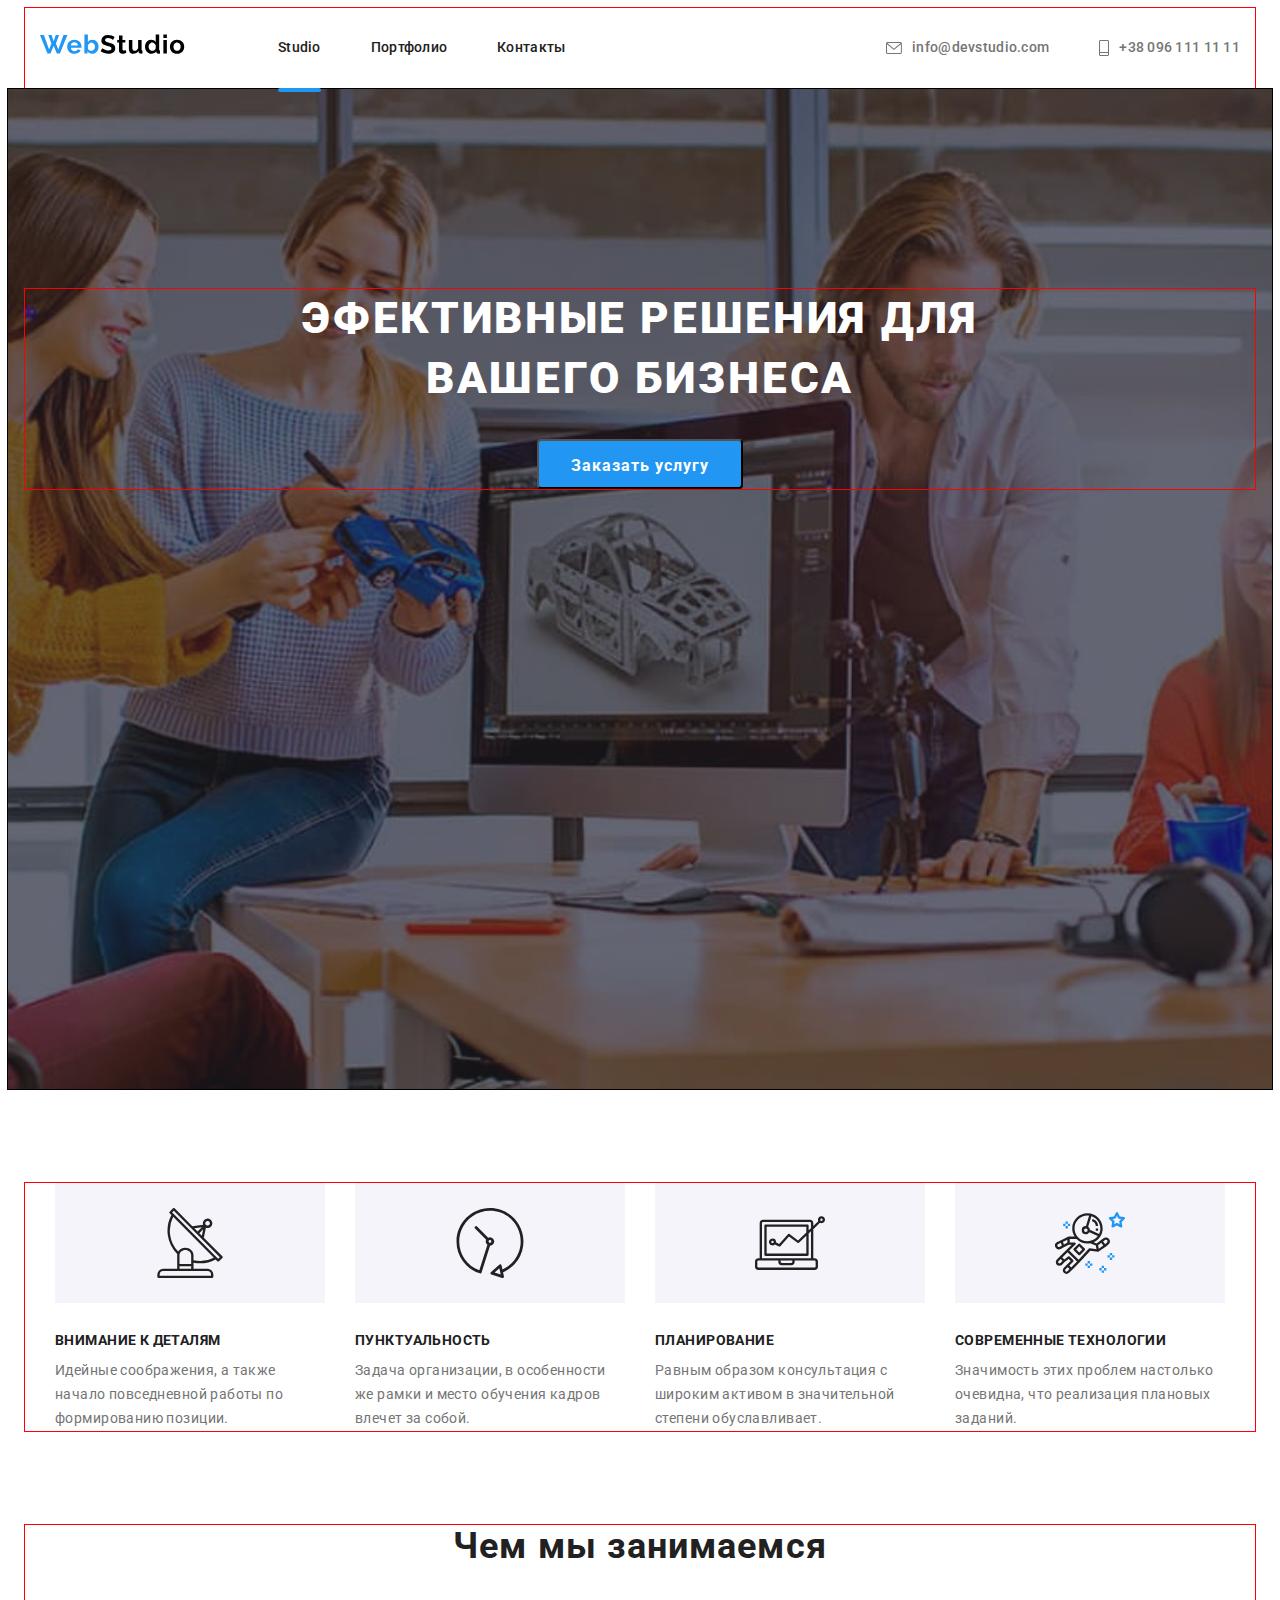
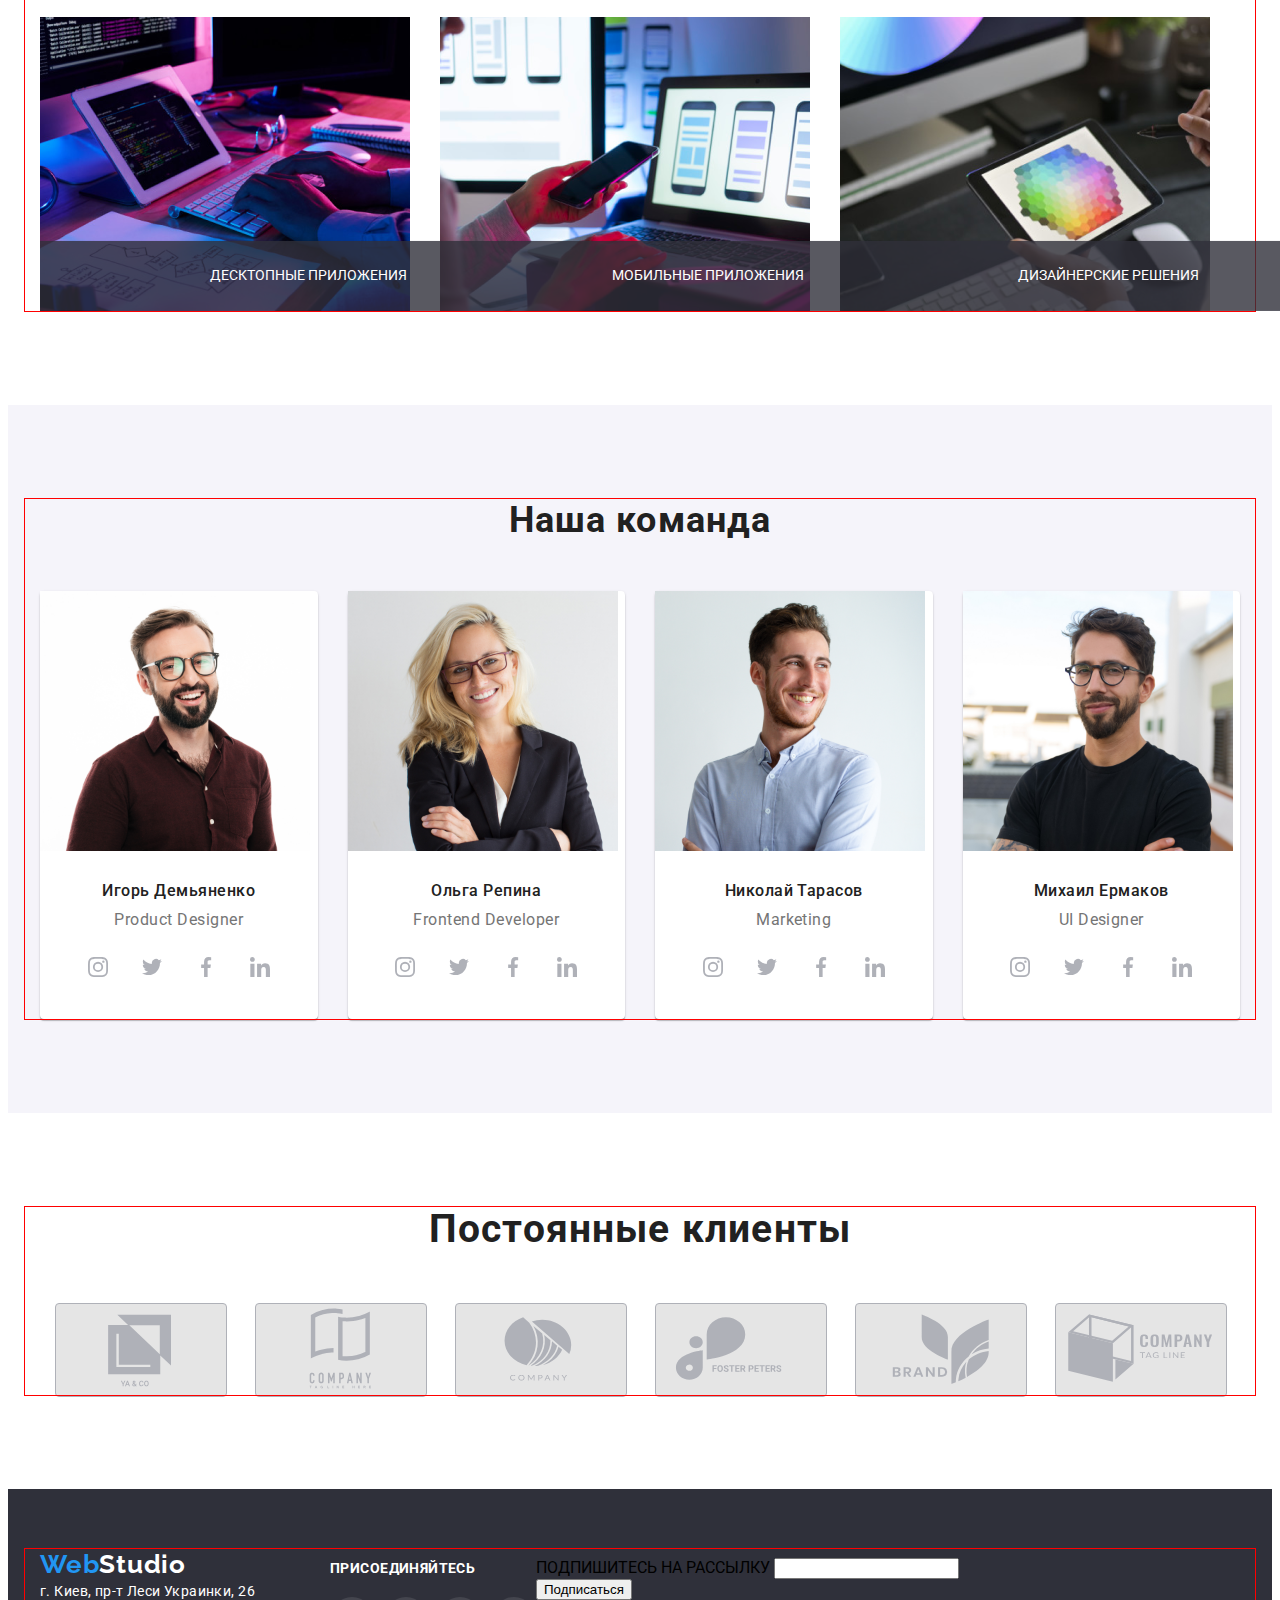
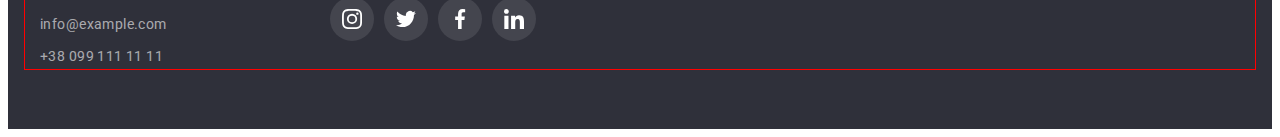
==== index.html @ 8a686abf "HW-06" ====
<!DOCTYPE html>
<html lang="ru">
<head>
    <meta charset="UTF-8">
    <meta http-equiv="X-UA-Compatible" content="IE=edge">
    <meta name="viewport" content="width=device-width, initial-scale=1.0">
    <link rel="preconnect" href="https://fonts.googleapis.com">
    <link rel="preconnect" href="https://fonts.gstatic.com" />
    <link href="https://fonts.googleapis.com/css2?family=Raleway:wght@700&family=Roboto:wght@400;500;700;900&display=swap"
          rel="stylesheet"/>
    <title>WebStudio</title>
    <link rel="stylesheet" href="https://cdnjs.cloudflare.com/ajax/libs/modern-normalize/1.1.0/modern-normalize.min.css"
        integrity="sha512-wpPYUAdjBVSE4KJnH1VR1HeZfpl1ub8YT/NKx4PuQ5NmX2tKuGu6U/JRp5y+Y8XG2tV+wKQpNHVUX03MfMFn9Q=="
        crossorigin="anonymous" referrerpolicy="no-referrer" />
    <link rel="stylesheet" href="./css/styles.css"/>
</head>
<body>
    <!--Шапка сайта-->
    <header class="header">
        <div class="container">
            <a class="header-logo link" href="/">
                <svg class="logo-icon" width="145" height="31">
                    <use href="./images/symbol-defs.svg#icon-WebStudio">
                    </use>
                </svg>
            </a>
            <nav class="header-nav">
                <ul class="header-list list">
                    <li class="header-item"><a class="header-link current link " href="index.html"  target="_blank">Studio</a></li>
                    <li class="header-item"><a class="header-link link" href="portfolio.html"  target="_blank">Портфолио</a></li>
                    <li class="header-item"><a class="header-link link" href="/" target="_blank">Контакты</a></li>
                </ul>
            </nav>
            <ul class="header-list list link">
                <li class="header-item"><a class="header-mail link" href="mailto:info@devstudio.com">
                    <svg class="header-icon-mail" width="16" height="12">
                        <use href="./images/symbol-defs.svg#icon-envelope">
                        </use>
                    </svg>
                    info@devstudio.com
                    </a>
                </li>
                <li class="header-item"><a class="header-tel link" href="tel:+380961111111">
                    <svg class="header-icon-tel" width="10" height="16">
                        <use href="./images/symbol-defs.svg#icon-Vector">
                        </use>
                    </svg>
                    +38 096 111 11 11
                    </a>
                </li>
            </ul>
        </div>
    </header>
    <!--Main-->
    <main>
    <!--Герой-->
    <!--Фон на блок Герой-->
    <section class="hero">
        <div class="container">
            <h1 class="hero-title">ЭФЕКТИВНЫЕ РЕШЕНИЯ ДЛЯ ВАШЕГО БИЗНЕСА</h1>
            <button type="button" class="hero-btn" onclick="onClick()" data-modal-open>Заказать услугу</button>
        </div>
    </section>
    <!--Кто мы и что предлагаем-->
    <section class="about">
        <div class="container">
            <h2 class="visually-hidden">О нас</h2>
            <ul class="about-list-benefits list">
                <li class="about-item-benefits icon-positions">
                    <h3 class="about-title-benefits">Внимание к деталям</h3>
                    <p class="about-text-benefits">Идейные соображения, а также начало повседневной работы по формированию позиции.</p>
                </li>
                <li class="about-item-benefits icon-time">
                    <h3 class="about-title-benefits">Пунктуальность</h3>
                    <p class="about-text-benefits">Задача организации, в особенности же рамки и место обучения кадров влечет за собой.</p>
                </li>
                <li class="about-item-benefits icon-planning">
                    <h3 class="about-title-benefits">Планирование</h3>
                    <p class="about-text-benefits">Равным образом консультация с широким активом в значительной степени обуславливает.</p>            
                </li>
                <li class="about-item-benefits icon-tehnology">
                    <h3 class="about-title-benefits">Современные технологии</h3>
                    <p class="about-text-benefits">Значимость этих проблем настолько очевидна, что реализация плановых заданий.</p>
                </li>
            </ul>
        </div>
        </section>
        <!--Наши услуги-->
        <section class="services">
            <div class="container">
                <h4 class="about-title-services">Чем мы занимаемся</h4>
            <ul class="about-list-services list">
                <li class="about-item">
                    <div class="about-item-wrap">
                    <img src="./images/img1.png" alt="Создаем сайт" width="370" height="294"/>
                    <p class="about-item-text">ДЕСКТОПНЫЕ ПРИЛОЖЕНИЯ</p>
                    </div>
                </li>
                <li class="about-item">
                    <div class="about-item-wrap">
                    <img src="./images/img2.png" alt="Разрабатываем мобильное приложение" width="370" height="294"/>
                    <p class="about-item-text">МОБИЛЬНЫЕ ПРИЛОЖЕНИЯ</p>
                </div>
                </li>
                <li class="about-item">
                    <div class="about-item-wrap">
                    <img src="./images/img3.png" alt="Web-дизайн" width="370" height="294"/>
                    <p class="about-item-text">ДИЗАЙНЕРСКИЕ РЕШЕНИЯ</p>
                </div>
                </li>
            </ul>
            </div>        
        </section> 
    <!--Команда-->
        <section class="team">
            <div class="container">
            <h2 class="team-title">Наша команда</h2>
            <ul class="team-list list">
                <li class="team-item">
                    <img src="./images/img11.jpg" alt="Фронтенд-разработчик" width="270" height="260" />
                        <div class="team-item-typical">
                        <h3 class="team-item-title">Игорь Демьяненко</h3>
                        <p class="team-item-text">Product Designer</p>
                        <ul class="members-team-list list">
                            <li class="members-team-item">
                                <a href="" class="members-team-link link">
                                <svg class="members-team-icon" width="20" height="20">
                                    <use href="./images/symbol-defs.svg#icon-instagram"></use>
                                </svg>
                                </a>
                            </li>
                            <li class="members-team-item">
                                <a href="" class="members-team-link link">
                                    <svg class="members-team-icon" width="20" height="20">
                                        <use href="./images/symbol-defs.svg#icon-twitter"></use>
                                    </svg>
                                </a>
                            </li>
                            <li class="members-team-item">
                                <a href="" class="members-team-link link">
                                    <svg class="members-team-icon" width="20" height="20">
                                        <use href="./images/symbol-defs.svg#icon-facebook"></use>
                                    </svg>
                                </a>
                            </li>
                            <li class="members-team-item">
                                <a href="" class="members-team-link link">
                                    <svg class="members-team-icon" width="20" height="20">
                                        <use href="./images/symbol-defs.svg#icon-linkedin"></use>
                                    </svg>
                                </a>
                            </li>
                        </ul>
                        </div>
                </li>
                <li class="team-item">
                    <img src="./images/img12.jpg" alt="Фронтенд-разработчик" width="270" height="260"/>
                        <div class="team-item-typical">
                        <h3 class="team-item-title">Ольга Репина</h3>
                        <p class="team-item-text">Frontend Developer</p>
                        <ul class="members-team-list list">
                            <li class="members-team-item">
                                <a href="" class="members-team-link link">
                                    <svg class="members-team-icon" width="20" height="20">
                                        <use href="./images/symbol-defs.svg#icon-instagram"></use>
                                    </svg>
                                </a>
                            </li>
                            <li class="members-team-item">
                                <a href="" class="members-team-link link">
                                    <svg class="members-team-icon" width="20" height="20">
                                        <use href="./images/symbol-defs.svg#icon-twitter"></use>
                                    </svg>
                                </a>
                            </li>
                            <li class="members-team-item">
                                <a href="" class="members-team-link link">
                                    <svg class="members-team-icon" width="20" height="20">
                                        <use href="./images/symbol-defs.svg#icon-facebook"></use>
                                    </svg>
                                </a>
                            </li>
                            <li class="members-team-item">
                                <a href="" class="members-team-link link">
                                    <svg class="members-team-icon" width="20" height="20">
                                        <use href="./images/symbol-defs.svg#icon-linkedin"></use>
                                    </svg>
                                </a>
                            </li>
                        </ul>
                        </div>
                </li>
                <li class="team-item">
                    <img src="./images/img13.jpg" alt="Маркетолог" width="270" height="260"/>
                        <div class="team-item-typical">
                        <h3 class="team-item-title">Николай Тарасов</h3>
                        <p class="team-item-text">Marketing</p>
                        <ul class="members-team-list list">
                            <li class="members-team-item">
                                <a href="" class="members-team-link link">
                                    <svg class="members-team-icon" width="20" height="20">
                                        <use href="./images/symbol-defs.svg#icon-instagram"></use>
                                    </svg>
                                </a>
                            </li>
                            <li class="members-team-item">
                                <a href="" class="members-team-link link">
                                    <svg class="members-team-icon" width="20" height="20">
                                        <use href="./images/symbol-defs.svg#icon-twitter"></use>
                                    </svg>
                                </a>
                            </li>
                            <li class="members-team-item">
                                <a href="" class="members-team-link link">
                                    <svg class="members-team-icon" width="20" height="20">
                                        <use href="./images/symbol-defs.svg#icon-facebook"></use>
                                    </svg>
                                </a>
                            </li>
                            <li class="members-team-item">
                                <a href="" class="members-team-link link">
                                    <svg class="members-team-icon" width="20" height="20">
                                        <use href="./images/symbol-defs.svg#icon-linkedin"></use>
                                    </svg>
                                </a>
                            </li>
                        </ul>
                        </div>
                </li>
                <li class="team-item">
                    <img src="./images/img14.jpg" alt="Дизайнер пользовательского интерфейса" width="270" height="260"/>
                        <div class="team-item-typical">
                        <h3 class="team-item-title">Михаил Ермаков</h3>
                        <p class="team-item-text">UI Designer</p>
                        <ul class="members-team-list list">
                            <li class="members-team-item">
                                <a href="" class="members-team-link link">
                                    <svg class="members-team-icon" width="20" height="20">
                                        <use href="./images/symbol-defs.svg#icon-instagram"></use>
                                    </svg>
                                </a>
                            </li>
                            <li class="members-team-item">
                                <a href="" class="members-team-link link">
                                    <svg class="members-team-icon" width="20" height="20">
                                        <use href="./images/symbol-defs.svg#icon-twitter"></use>
                                    </svg>
                                </a>
                            </li>
                            <li class="members-team-item">
                                <a href="" class="members-team-link link">
                                    <svg class="members-team-icon" width="20" height="20">
                                        <use href="./images/symbol-defs.svg#icon-facebook"></use>
                                    </svg>
                                </a>
                            </li>
                            <li class="members-team-item">
                                <a href="" class="members-team-link link">
                                    <svg class="members-team-icon" width="20" height="20">
                                        <use href="./images/symbol-defs.svg#icon-linkedin"></use>
                                    </svg>
                                </a>
                            </li>
                        </ul>
                        </div>             
                </li>
            </ul>
            </div>
        </section>
        <!--Наши клиенты-->
        <section class="section clients">
            <div class="container ">
            <h2 class="clients-title">Постоянные клиенты</h2>
            <ul class="clients-list list">
                <li class="clients-item">
                    <a href="/" class="clients-link"><svg class="clients-icon" width="170" height="92">
                            <use href="./images/symbol-defs.svg#icon-Logo"></use>
                        </svg>
                    </a>
                </li>
                <li class="clients-item">
                    <a href="/" class="clients-link"><svg class="clients-icon" width="170" height="92">
                            <use href="./images/symbol-defs.svg#icon-Logo-1"></use>
                        </svg>
                    </a>    
                </li>
                <li class="clients-item">
                    <a href="/" class="clients-link"><svg class="clients-icon" width="170" height="92">
                            <use href="./images/symbol-defs.svg#icon-Logo-2"></use>
                        </svg>
                    </a>
                </li>
                <li class="clients-item">
                    <a href="/" class="clients-link"><svg class="clients-icon" width="170" height="92">
                            <use href="./images/symbol-defs.svg#icon-Logo-3"></use>
                        </svg>
                    </a>
                </li>
                <li class="clients-item">
                    <a href="/" class="clients-link"><svg class="clients-icon" width="170" height="92">
                            <use href="./images/symbol-defs.svg#icon-Logo-4"></use>
                        </svg>
                    </a>
                </li>
                <li class="clients-item">
                    <a href="/" class="clients-link"><svg class="clients-icon" width="170" height="92">
                            <use href="./images/symbol-defs.svg#icon-Logo-5"></use>
                        </svg>
                    </a>
                </li>
            </ul>
        </div>
        </section>
    </main>
    <!--Footer-->
    <footer class="footer">
        <div class="container footer-container">
            <div class="logo-address">
        <a class="footer-logo link" href="/">
        <span class="ingredient">Web</span>Studio</a>
        <address class="footer-address list link">
            <ul class="footer-list list link">
                <li class="footer-item"><a class="footer-map-link link" href="https://goo.gl/maps/CuazaA1xNUoPJADu5" target="_blank">г. Киев, пр-т Леси Украинки, 26</a></li>
                <li class="footer-item"><a class="footer-mail-link link" href="mailto:info@example.com">info@example.com</a></li>
                <li class="footer-item"><a class="footer-tel-link link" href="tel:+380991111111">+38 099 111 11 11</a></li>
            </ul>
        </address>
        </div>
        <div class="social-networks">
        <p class="footer-title">ПРИСОЕДИНЯЙТЕСЬ</p>
        <ul class="social-networks-list list">
            <li class="social-networks-item">
                <a href="" class="social-networks-link link">
                    <svg class="social-networks-icon" width="20" height="20">
                        <use href="./images/symbol-defs.svg#icon-instagram"></use>
                    </svg>
                </a>
            </li>
            <li class="social-networks-item">
                <a href="" class="social-networks-link link">
                    <svg class="social-networks-icon" width="20" height="20">
                        <use href="./images/symbol-defs.svg#icon-twitter"></use>
                    </svg>
                </a>
            </li>
            <li class="social-networks-item">
                <a href="" class="social-networks-link link">
                    <svg class="social-networks-icon" width="20" height="20">
                        <use href="./images/symbol-defs.svg#icon-facebook"></use>
                    </svg>
                </a>
            </li>
            <li class="social-networks-item">
                <a href="" class="social-networks-link link">
                    <svg class="social-networks-icon" width="20" height="20">
                        <use href="./images/symbol-defs.svg#icon-linkedin"></use>
                    </svg>
                </a>
            </li>
        </ul>
        </div>
        <div>
        <form class="subscription">
            <label for="mail">ПОДПИШИТЕСЬ НА РАССЫЛКУ</label>
            <input type="email" name="mail" id="mail"/>
            <button type="submit">Подписаться</button>
        </form>
        </div>
    </footer>
    <div class="backdrop is-hidden" data-modal>
        <div class="modal">
            <button type="button" class="modal-close-btn" data-modal-close>
                <a href="" class="button-close-link link">
                    <svg class="button-close-icon" width="30" height="30">
                        <use href="./images/symbol-defs.svg#icon-Vector-close"></use>
                    </svg>
                </a>
            </button>
                <p class="modal-title">Оставьте свои данные, мы Вам перезвоним</p>
        <form>
            <div class="modal-field">
            <label class="modal-label">
                Имя
            </label>
                <input type="text" 
                   class="modal-input"
                   name="user-name"
                   placeholder=" "
                   required
                   minlength="2"
                />
                <svg class="modal-icon" width="18" height="18">
                    <use href="./img"></use>
                </svg>
            </div>
            <div class="modal-field">
            <label for="user-tel" class="modal-label">
                Телефон
            </label>
                <input type="tel" 
                   class="modal-input"
                   name="user-tel"
                   placeholder=" "
                   required
                   pattern="[\+]\d{2}\s[\(]\d{3}[\)]\s\d{3}[\-]\d{2}[\-]\d{2}"
                   title="+38 (000) 111-11-11"
                   id="user-tel"
                />
            </div>
            <div class="modal-field">
                <label for="user-mail" class="modal-label">
                    Почта
                </label>
                <input type="email"
                   class="modal-input"
                   name="user-mail"
                   placeholder=" "
                   required
                   id="user-mail"
                />
            </div> 
            <div class="modal-field">
                <label for="user-text" class="modal-label">
                    Комментарий
                </label>
                <textarea name="user-text"
                      id="user-text"
                      class="modal-text"
                      rows="10"
                      placeholder="Введите текст"
                      id="user-text"
                ></textarea>
            </div>
            <div class="modal-field">
                <input type="checkbox"
                      class="modal-input"
                      name="agreement"
                      id="agreement"
                      placeholder=" "
                      required
                /> 
                <label for="agreement">Соглашаюсь с рассылкой и принимаю Условия договора</label>         
            </div>
            <button type="submit">Отправить</button>
        </form>
    <script src="./js/modal.js"></script>
</body>
</html>
---- css/styles.css ----
:root{
--main-text: #757575;
--second-text:#212121;
--main-btn-background: #2196F3;
--second-btn-background: #F5F4FA;
--main-title-color: #FFFFFF;
--second-title-color: #212121;
--accent-color:#2196F3;
--typical-margin:10px;
--second-margin:4px;
--ofen-margin:30px;
--transform: 250ms cubic-bezier(0.4, 0, 0.2, 1);
}

p, h1, h2, h3, h4, h5, h6{
    margin: 0;
}

ul,ol{
    margin: 0;
    padding-left: 0;
}

button{
    cursor: pointer;
    display: block;
}

img{
    display: block;
}

body{
    background: #FFFFFF;
    font-family: "Roboto", sans-serif;
}
/*------------HEDER-----------------*/
.container{
    width:1200px;
    margin: 0 auto;
    padding-left: 15px;
    padding-right: 15px;
    outline: 1px solid red;
}

.header{
    background: #FFFFFF;
    border-bottom: 1px solid #c5c5c5;;
}

.header .container{
    display: flex;
    align-items: center;
    transition: color 250ms cubic-bezier(0.4, 0, 0.2, 1);
}

.header-logo{
    font-family: "Raleway", sans-serif;
    font-weight: 700;
    font-size: 26px;
    line-height: 1.19;
    letter-spacing: 0.03em;
    color: #212121;
}

 .heder-logo {
    display: flex;
    content: '';
    width: 145px;
    height: 31px;
    margin-left: auto;
    margin-right: auto;
    background: #2F303A;
    padding-top: 200px;
    padding-bottom: 200px;
    outline: 1px solid black;
    background-image:url(../images/icons/WebStudio.svg);
    background-size: contain;
    background-repeat: no-repeat;
    background-position: absolute;
}

.header-logo{
    margin-right: 93px;
}

.ingredient{
    font-family: "Raleway", sans-serif;
    font-weight: 700;
    font-size: 26px;
    line-height: 1.19;
    letter-spacing: 0.03em;
    color: #2196F3;
}

.header-list{
    font-weight: 500;
    font-size: 14px;
    line-height: 1.14;
    letter-spacing: 0.02em;
    color: #212121;
    display: flex;
    justify-content: center;
    margin-left: auto;
}

.list{
    list-style: none;
}

.visually-hidden {
    position: fixed;
    transform: scale(0);
}

.header-link{
    font-weight: 500;
    font-size: 14px;
    line-height: 1.14;
    letter-spacing: 0.02em;
    color: #212121;
    transition: color 250ms cubic-bezier(0.4, 0, 0.2, 1);
}

.header-link:hover,
.header-link:focus {
    color: var(--accent-color);
}

.link{
    text-decoration: none;
}


.header-item:not(:last-child){
    margin-right: 50px;
}

.header-link.current::after {
    position: absolute;
    content: "";
    width: 100%;
    height: 4px;
    background: #2196f3;
    border-radius: 2px;
    left: 0;
    bottom: -4px;
}

.header-link{
    display: block;
    padding-top: 32px;
    padding-bottom: 32px;
    position: relative;
    transition: color 250ms cubic-bezier(0.4, 0, 0.2, 1);
}

.header-tel{
    font-weight: 500;
    font-size: 14px;
    line-height: 1.14;
    letter-spacing: 0.02em;
    display: flex;
    align-items: center;
    justify-content: center;
    color: #757575;
    transition: color 250ms cubic-bezier(0.4, 0, 0.2, 1),
    fill 250ms cubic-bezier(0.4, 0, 0.2, 1);
}

.header-icon-tel {
    display: inline-block;
    fill: currentColor;
    margin-right: 10px;
    justify-content: center;
}

.header-tel-link::before {
    display: inline-block;
    content: '';
    width: 122px;
    height: 16px;
    align-items: center;
    justify-content: center;
    background-repeat: no-repeat;
    background-image: url(../images/icons/Vector.svg);
}

.header-mail-link { 
    display: flex;
    content: '';
    font-weight: 500;
    font-size: 14px;
    line-height: 16px;
    letter-spacing: 0.02em;
}

.header-mail-link::before {
    display: inline-block;
    content: '';
    width: 135px;
    height: 16px;
    align-items: center;
    justify-content: center;
    background-repeat:no-repeat;
    background-image: url(../images/icons/envelope.svg);
}

.header-mail{
    font-weight: 500;
    font-size: 14px;
    line-height: 1.14;
    letter-spacing: 0.02em;
    display: flex;
    align-items: center;
    justify-content: center;
    color: #757575;
    transition: color 250ms cubic-bezier(0.4, 0, 0.2, 1), 
    fill 250ms cubic-bezier(0.4, 0, 0.2, 1);;
}

.header-icon-mail {
    fill: currentColor;
    margin-right: 10px;
    justify-content: center;
    font-weight: 500;
}

.header-tel:hover,
.header-tel:focus,
.header-mail:hover,
.header-mail:focus {
    color: #2196F3;
}

.header-tel:hover .header-icon-tel:hover,
.header-tel:focus .header-icon-tel:focus,
.header-mail:hover .header-icon-mail:hover,
.header-mail:focus .header-icon-mail:focus {
    fill: #2196F3;
}

/*------------Hero------------------*/
.hero {
    max-width: 1600px;
    height: 600px;
    margin-left: auto;
    margin-right: auto;
    background: #2F303A;
    padding-top: 200px;
    padding-bottom: 200px;
    outline: 1px solid black;
    background-image: linear-gradient(
        to right,
        rgba(47, 48, 58, 0.4),
        rgba(47, 48, 58, 0.4)),
        url(../images/Img.jpg);
    background-repeat: no-repeat;
    background-position: center;
    background-size: cover;
}

.hero-title{
    font-weight: 900;
    font-size: 44px;
    line-height: 1.36;
    text-align: center;
    letter-spacing: 0.06em;
    text-transform: uppercase;
    color: var(--main-title-color);
    margin: 0 auto;
    margin-bottom: var(--ofen-margin);
    width: 696px;
}

.hero-btn{
    font-family: inherit;
    font-weight: 700;
    font-size: 16px;
    line-height: 1.88;
    letter-spacing: 0.06em;
    color: #FFFFFF;
    background: var(--main-btn-background);
    height: 50px;
    min-width: 200px;
    padding: 10px 32px;
    margin: 0 auto;
    border-radius: 4px;
    transition: color 250ms cubic-bezier(0.4, 0, 0.2, 1);;
}

.hero-btn:hover
.hero-btn:focus{
    color:#188CE8
}
/*---------------About---------------*/

.about{
    padding-top:94px;
}

.about-list-benefits{
    display: flex;
    justify-content: center;
}

.about-title-benefits{
    font-weight: 700;
    font-size: 14px;
    line-height: 1.14;
    letter-spacing: 0.03em;
    text-transform: uppercase;
    color: var(--second-title-color);
    margin-top:var(--ofen-margin);
    margin-bottom:var(--typical-margin);
}

.about-text-benefits{
    font-size: 14px;
    line-height: 1.71;
    letter-spacing: 0.03em;
    color: #757575;
}

.about-item-benefits:not(:last-child) {
    margin-right: var(--ofen-margin);
}

.about-item-benefits{
    width: 270px;
    border-radius: 4px;
    box-shadow: 4px;
}

.about-item-benefits::before {
    display:block;
    content: '';
    height: 120px;
    background-repeat: no-repeat;
    background-position: center;
    background-color: #F5F4FA;
}

.icon-positions::before{
    background-image: url("../images/icons/Vector\ 1.svg");
} 

.icon-time::before{
    background-image: url("../images/icons/Vector\ 2.svg");
}

.icon-planning::before {
    background-image: url("../images/icons/Vector\ 3.svg");
}

.icon-tehnology::before {
    background-image: url("../images/icons/astronaut.svg");
}

.about-item:not(:last-child) {
    margin-right: var(--ofen-margin);
    position: relative;
}

.about-title-services {
    font-weight: 700;
    font-size: 36px;
    line-height: 1.17;
    text-align: center;
    letter-spacing: 0.03em;
    color: var(--second-title-color);
    min-width: 376px;
    margin-bottom: 50px;
}

.services {
    padding-top: 94px;
    padding-bottom: 94px;
}

.about-list-services {
    display: flex;
}

.about-item-wrap{
    position: relative;
}

.about-item-text{
    position: absolute;
    bottom: 70px;
    left: 0;
    transform: translateY(100%);
    color: #FFFFFF;
    background: rgba(47, 48, 58, 0.8);
    text-align: center;
    width: 370px;
    font-size: 14px;
    line-height:1.14;
    padding: 27px 82px 27px 83px;
    transition:transform 250ms cubic-bezier(0.4, 0, 0.2, 1);;
}

.team{
    background: #F5F4FA;
    padding-top: 94px;
    padding-bottom: 94px;
}


.team-title{
    font-family: "Roboto", sans-serif;
    font-weight: 700;
    font-size: 36px;
    line-height: 1.17;
    text-align: center;
    letter-spacing: 0.03em;
    min-width: 264px;
    color: var(--second-title-color);
    margin-bottom: 50px;
}

.team-list{
    display: flex;
    margin-left: -30px;
}

.team-item{
    display: block;
    background: #FFFFFF;
    width: 270px;
    border-radius:4px;
    box-shadow: 0px 1px 3px rgba(0, 0, 0, 0.12), 0px 1px 1px rgba(0, 0, 0, 0.14), 0px 2px 1px rgba(0, 0, 0, 0.2);
}

.team-item{
    flex-basis:calc(100% / 4 - 30px) ;
    margin-left: 30px;
}

.team-item-typical{
    padding-top:var(--ofen-margin) ;
    padding-bottom: var(--ofen-margin);
}

.team-item-title{
    font-weight: 500;
    font-size: 16px;
    line-height: 1.19;
    text-align: center;
    letter-spacing: 0.03em;
    color: #212121;
    margin-bottom: 10px;
}

.team-item-text{
    line-height: 1.19;
    text-align: center;
    letter-spacing: 0.03em;
    color: #757575;
    margin-bottom: 16px;
}

.members-team-list{
    display: flex;
    justify-content: center;
}

.members-team-item{
    width: 44px;
    height: 44px;
    margin-right: 10px;    
}

.members-team-item:last-child{
    margin-right: 0;
}

.members-team-link{
    width: 100%;
    height: 100%;
    background-color: #FFFFFF;
    border-radius: 50%;
    display: flex;
    align-items: center;
    justify-content: center;
    color:#AFB1B8;
    transition: background-color 250ms cubic-bezier(0.4, 0, 0.2, 1),
    color 250ms cubic-bezier(0.4, 0, 0.2, 1);;
}

.members-team-icon{
    fill: currentColor;
}

.members-team-link:hover, 
.members-team-link:focus{
    background-color: #AFB1B8;
    color: #2196F3;
}

.members-team-link:hover .members-team-icon,
.members-team-link:focus .members-team-icon{
    color: #2196F3;
}

/*----------Clients----------------*/
.clients{
    padding-top: 94px;
    padding-bottom: 94px;
}
.clients-title{
    font-weight: 700;
    font-size: 39px;
    line-height: 1.17;
    text-align: center;
    letter-spacing: 0.03em;
    color: #212121;
    margin-bottom: 50px;
}

.clients-list{
    display: flex;
    align-items: center;
    justify-content: center;
}

.clients-item{
    background: #FFFFFF;
    width: 170px;
    height: 92px;
}

.clients-item:not(:last-child) {
    margin-right:var(--ofen-margin)
}

.clients-link{
    width: 100%;
    height: 100%;
    background-color: #E5E5E5;
    border: 1px solid#AFB1B8;
    border-radius: 4px;
    display: flex;
    align-items: center;
    justify-content: center;
    color: #AFB1B8;
    transition: border 250ms cubic-bezier(0.4, 0, 0.2, 1),
    fill 250ms cubic-bezier(0.4, 0, 0.2, 1);
}

.clients-icon{
    fill: currentColor;
}

.clients-link:hover .clients-icon,
.clients-link:focus .clients-icon{
    border: 1px solid #2196F3;
    fill: #2196F3;
}

/*-----------Projects--------------*/
.projects{
    padding-top: 94px;
    padding-bottom: 94px;
}

.projects-btn-list{
    display: flex;
    align-items:center;
    justify-content:center;
    margin-bottom: 50px;
}

.projects-item-btn:hover,
.projects-item-btn:focus{
    box-shadow: 0px 3px 1px rgba(0, 0, 0, 0.1), 0px 1px 2px rgba(0, 0, 0, 0.08), 0px 2px 2px rgba(0, 0, 0, 0.12);
}

.projects-item-btn:not(:last-child){
    margin-right: 8px;
    transition: box-shadow 250ms cubic-bezier(0.4, 0, 0.2, 1);
}

.projects-btn-all{
    font-family: inherit;
    font-weight: 500;
    font-size: 16px;
    line-height: 1.63;
    letter-spacing: 0.03em;
    background-color: #F5F4FA;
    min-width: 73px;
    height: 38px;
    padding: 6px 22px;
    border: none;
    border-radius: 4px;
    color: #212121;
    transition:  color 250ms cubic-bezier(0.4, 0, 0.2, 1);;
}

.projects-btn-all:hover,
.projects-btn-all:focus {
    color:#FFFFFF;
    background-color: #2196F3;
}


.projects-btn-web{
    font-family: inherit;
    font-weight: 500;
    font-size: 16px;
    line-height: 1.63;
    letter-spacing: 0.03em;
    background-color: #F5F4FA;
    min-width: 128px;
    height: 38px;
    padding: 6px 22px;
    border: none;
    border-radius: 4px;
    color: #212121;
    transition:  color 250ms cubic-bezier(0.4, 0, 0.2, 1);
}

.projects-btn-web:hover,
.projects-btn-web:focus {
    color: #FFFFFF;
    background-color: #2196F3;
    
}

.projects-btn-applications{
    font-family: inherit;
    font-weight: 500;
    font-size: 16px;
    line-height: 1.63;
    letter-spacing: 0.03em;
    background-color: #F5F4FA;
    min-width: 145px;
    height: 38px;
    padding: 6px 22px;
    border: none;
    border-radius: 4px;
    color: #212121;
    transition:  color 250ms cubic-bezier(0.4, 0, 0.2, 1);
}

.projects-btn-applications:hover,
.projects-btn-applications:focus {
    color: #FFFFFF;
    background-color: #2196F3;
}

.projects-btn-design{
    font-family: inherit;
    font-weight: 500;
    font-size: 16px;
    line-height: 1.63;
    letter-spacing: 0.03em;
    background-color: #F5F4FA;
    min-width: 103px;
    height: 38px;
    padding: 6px 22px;
    border: none;
    border-radius: 4px;
    color: #212121;
    transition: color 250ms cubic-bezier(0.4, 0, 0.2, 1);
}

.projects-btn-design:hover,
.projects-btn-design:focus {
    color: #FFFFFF;
    background-color: #2196F3;
}

.projects-btn-marketing{
    font-family: inherit;
    font-weight: 500;
    font-size: 16px;
    line-height: 1.63;
    letter-spacing: 0.03em;
    background: #F5F4FA;
    min-width: 130px;
    height: 38px;
    padding: 6px 22px;
    border: none;
    border-radius: 4px;
    color: #212121;
    transition: color 250ms cubic-bezier(0.4, 0, 0.2, 1);
}

.projects-btn-marketing:hover,
.projects-btn-marketing:focus {
    color: #FFFFFF;
    background-color: #2196F3;
}

.projects-gallery-list{
    display: flex;
    flex-wrap: wrap;
    margin-left: -30px;
    margin-bottom: -30px;
}

.projects-item-wrap{
    position: relative;
    overflow: hidden;
}

.projects-item-gallery{
    flex-basis:calc((100%-30px) / 9);
    margin-left:var(--ofen-margin);
    margin-bottom: var(--ofen-margin);
    position: relative;
}

.projects-item-gallery:hover .projects-item-text,
.projects-item-gallery:focus .projects-item-text {
    transform: translateY(0%);
}

.item-gallery-link{
    display: block;
    transition: box-shadow 250ms cubic-bezier(0.4, 0, 0.2, 1);
}

.projects-item-text{
    position: absolute;
    top: 0;
    color: #FFFFFF;
    background: rgba(33, 150, 243, 0.9);
    line-height:1.56;
    padding:63px 24px;
    height: 100%;
    transform: translateY(100%);
    transition:transform 250ms cubic-bezier(0.4, 0, 0.2, 1);
}

.projects-item-gallery-typical{
    padding-top: 20px;
    padding-bottom: 20px;
    padding-right: 24px;
    padding-left: 24px;
    border: 1px solid #EEEEEE;
    border-top: none;
}

.projects-item-gallery-title{
    font-weight: 700;
    font-size: 18px;
    line-height: 2.0;
    letter-spacing: 0.06em;
    color: var(--second-title-color);
    margin-bottom: var(--second-margin);
}

.projects-gallery-text{
    line-height: 1.88;
    letter-spacing: 0.03em;
    color: #757575;
}

.item-gallery-link:hover,
.item-gallery-link:focus{
box-shadow: 0px 1px 1px rgba(0, 0, 0, 0.12), 0px 4px 4px rgba(0, 0, 0, 0.06), 1px 4px 6px rgba(0, 0, 0, 0.16);
}

/*---------------Footer---------------*/
.footer {
    background: #2F303A;
    padding-top: 60px;
    padding-bottom: 60px;
}

[href="https://www.goo.gl/maps"] {
    color: blue;
}

.footer-container{
    display:flex;
    align-items: baseline;
}

.logo-address{
    margin-right: 5px ; 
}

.footer-address {
    font-style: normal;
}

.footer-logo {
    font-family: "Raleway", sans-serif;
    font-weight: 700;
    font-size: 26px;
    line-height: 1.19;
    letter-spacing: 0.03em;
    color: #FFFFFF;
    margin-bottom: 20px;
}

.ingredient {
    font-family: "Raleway", sans-serif;
    font-weight: 700;
    font-size: 26px;
    line-height: 1.19;
    letter-spacing: 0.03em;
    color: #2196F3;
}

.footer-list{
    margin-left: auto;
}

.footer-map-link {
    font-size: 14px;
    line-height: 1.71;
    letter-spacing: 0.03em;
    color: #FFFFFF;
}

.footer-item:not(:last-child){
    margin-bottom: 9px;
}

.footer-mail-link,
.footer-tel-link {
    font-size: 14px;
    line-height: 1.71;
    letter-spacing: 0.03em;
    color: rgba(255, 255, 255, 0.6);
}

.footer-title {
    font-weight: 700;
    font-size: 14px;
    line-height: 1.14;
    letter-spacing: 0.03em;
    color: #FFFFFF;
    margin-bottom: 20px;
}

.social-networks{
   margin-left: 70px;
}

.social-networks-list{
    display: flex;
    justify-content: center;
}

.social-networks-item{
    width: 44px;
    height: 44px;
    margin-right: 10px;
}

.social-networks-item:last-child {
    margin-right: 0;
}

.social-networks-link{
    width: 100%;
    height: 100%;
    background-color: rgba(255, 255, 255, 0.1);
    border-radius: 50%;
    display: flex;
    align-items: center;
    justify-content: center;
    color: #FFFFFF;
    transition: background-color 250ms cubic-bezier(0.4, 0, 0.2, 1);
}

.social-networks-icon{
    fill: currentColor;
}

.social-networks-link:hover,
.social-networks-link:focus{
    background-color: #2196F3;
}

.backdrop{
    position: fixed;
    top:0;
    left: 0;
    transition: opacity 250ms, visibility 250ms;
    width: 100%;
    height: 100%;
    background-color:rgba(0, 0, 0, 0.2);
}

.backdrop .is-hidden .modal{
    transform: translate(-50%, -50%) scale(0) rotate(180deg);
}

.is-hidden{
    visibility: hidden;
    opacity: 0;
    pointer-events: none;
}

.no-scroll{
    overflow: hidden;
}

.modal{
    width: 528px;
    min-height: 581px;
    background-color:#FFFFFF ;
    border-radius: 4px;
    position: absolute;
    top: 50%;
    left: 50%;
    transform: translate(-50%,-50%) scale(1) rotate(0);
    transition: transform 250ms;
    padding: 40px;
}

.modal-title{
    font-family: inherit;
    font-weight: 700;
    font-size: 20px;
    line-height: 1.15;
    letter-spacing: 0.06em;
    color: black;
    height: 50px;
    min-width: 200px;
    text-align: center;
    margin-bottom: 30px;
}

.modal-close-btn{
    position: absolute;
    top: 10px;
    right: 10px;
    background-color:transparent;
    width: 30px;
    height: 30px;
    border: 1px solid black;
    border-radius: 50%;
}

.button-close-link{
display: flex;
align-items: center;
justify-content: center;
}

.modal-field{
    margin-bottom: 28px;
}

.modal-input{
    width: 100%;
    height: 40px;
    border: 1px solid rgba(33, 33, 33, 0.2);
    border-radius: 4px;
    padding-left: 10px;
}
  
.modal-input::placeholder{
    color: #757575;
}

.modal-label{
    font-size: 12px;
    color: #757575;
    display: block;
    margin-bottom: 14px;
}

.modal-input:focus,
.modal-input:not(:placeholder-shown){
    color: #2196F3;
    border-color: #2196F3;
}

.modal-text{
    width: 100%;
    height: 100px;
    border: 1px solid rgba(33, 33, 33, 0.2);
    border-radius: 4px;
    resize: none;
}
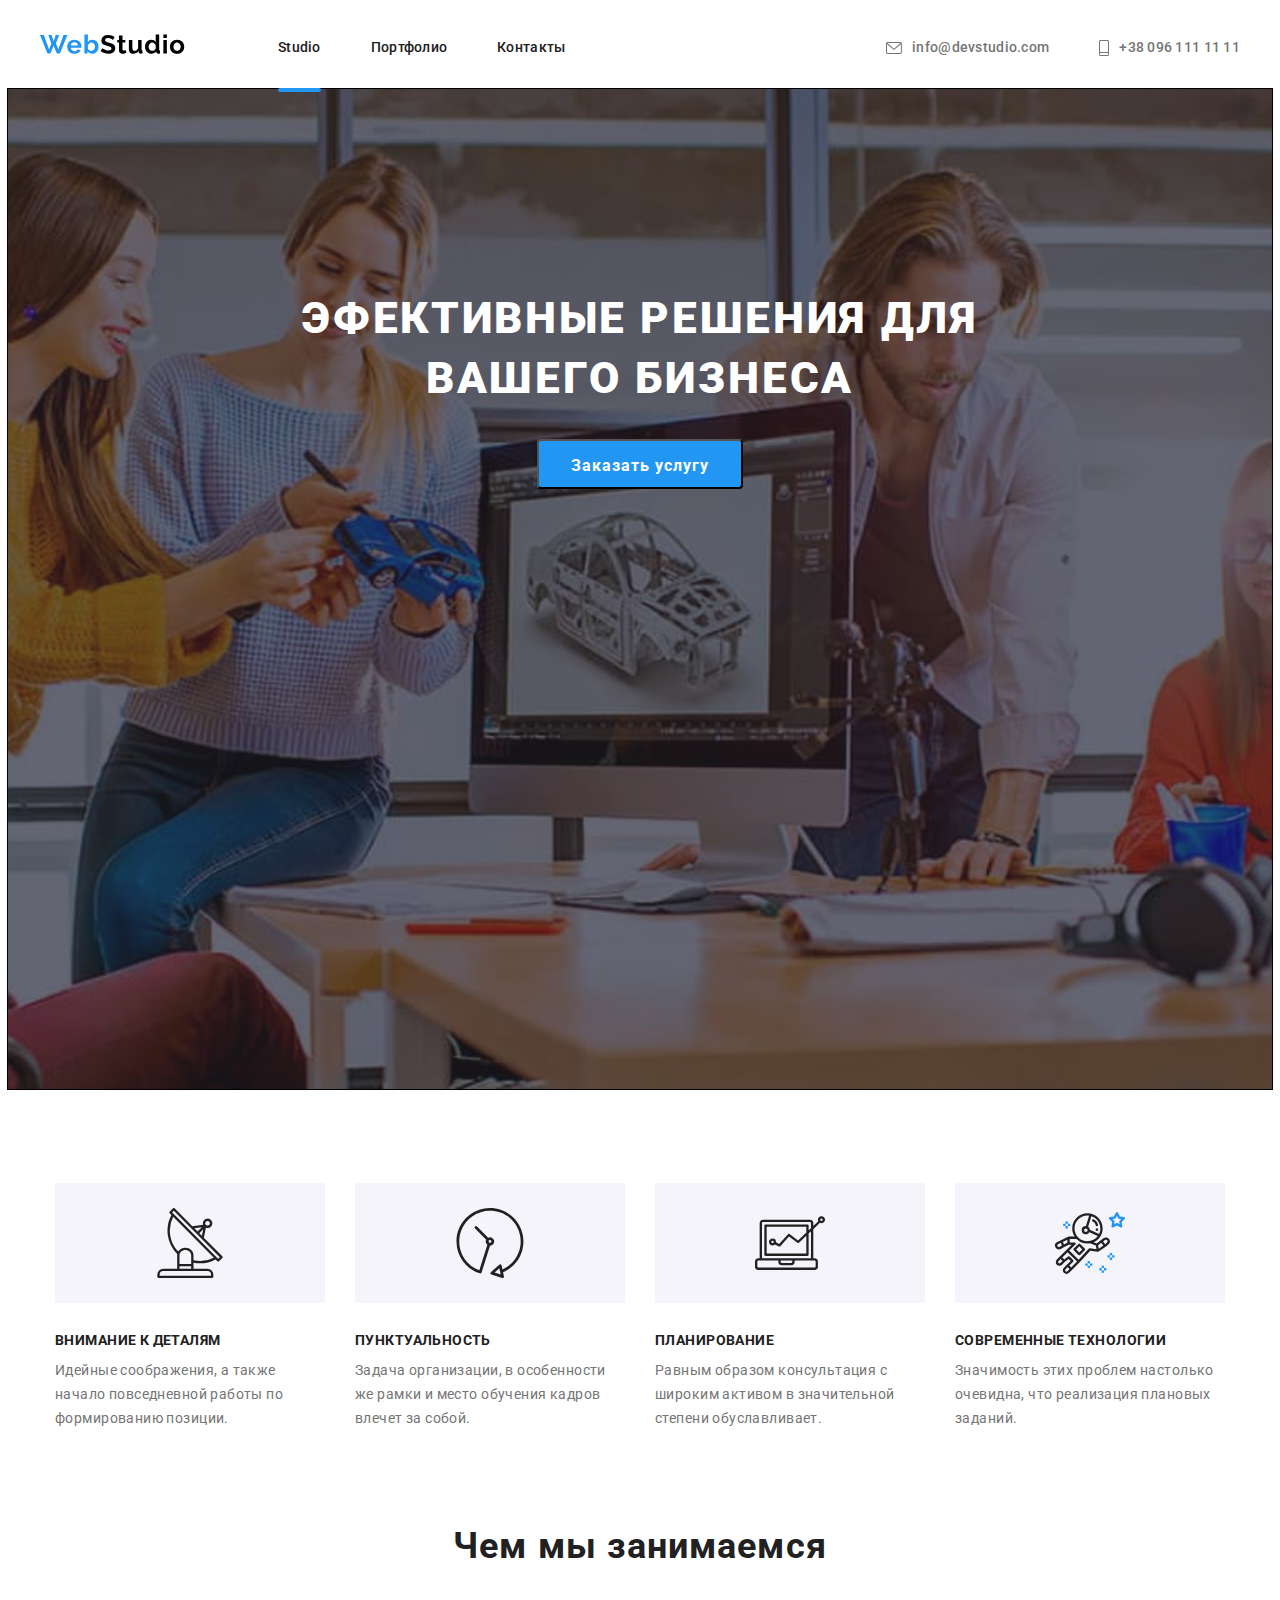
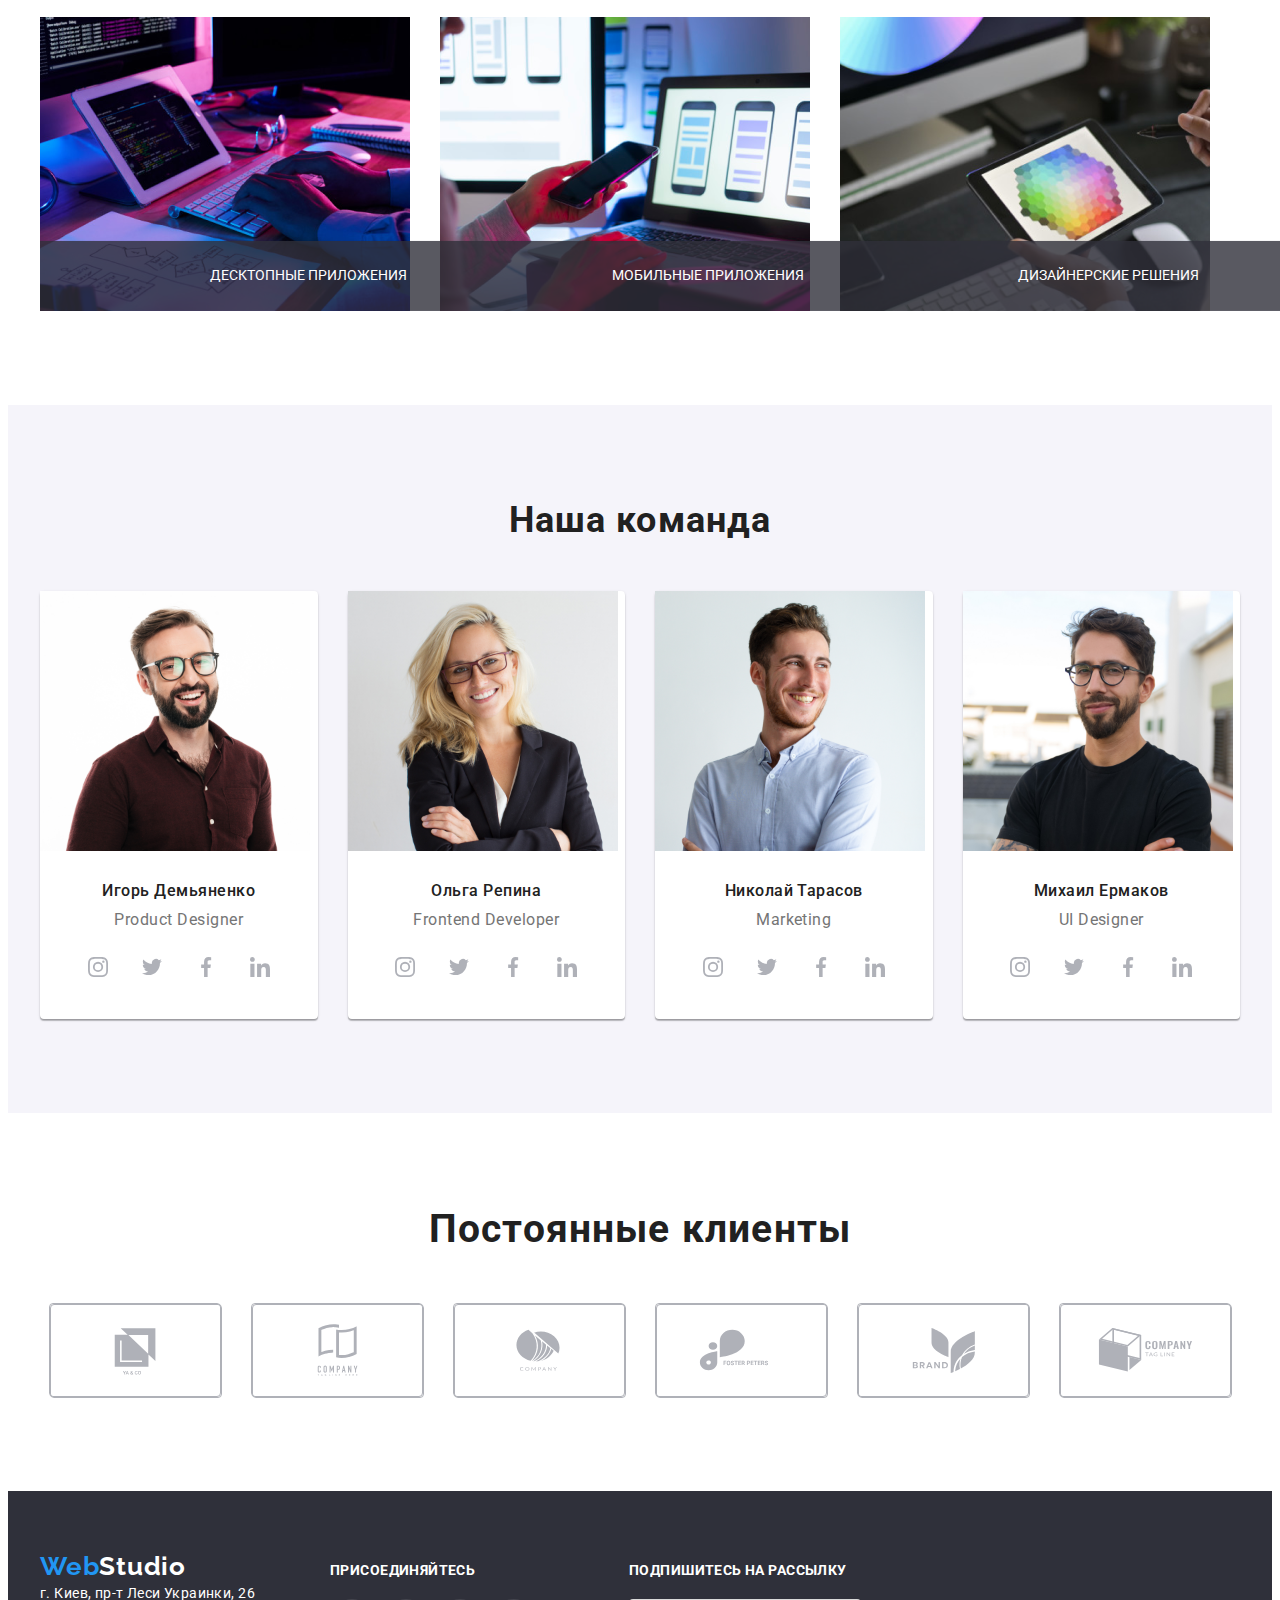
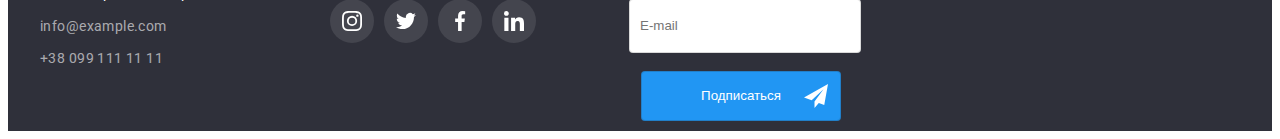
==== commit c97699d7: "flex hw 06" ====
--- a/index.html
+++ b/index.html
@@ -273,37 +273,37 @@
             <h2 class="clients-title">Постоянные клиенты</h2>
             <ul class="clients-list list">
                 <li class="clients-item">
-                    <a href="/" class="clients-link"><svg class="clients-icon" width="170" height="92">
+                    <a href="/" class="clients-link"><svg class="clients-icon" width="106" height="60">
                             <use href="./images/symbol-defs.svg#icon-Logo"></use>
                         </svg>
                     </a>
                 </li>
                 <li class="clients-item">
-                    <a href="/" class="clients-link"><svg class="clients-icon" width="170" height="92">
+                    <a href="/" class="clients-link"><svg class="clients-icon" width="106" height="60">
                             <use href="./images/symbol-defs.svg#icon-Logo-1"></use>
                         </svg>
                     </a>    
                 </li>
                 <li class="clients-item">
-                    <a href="/" class="clients-link"><svg class="clients-icon" width="170" height="92">
+                    <a href="/" class="clients-link"><svg class="clients-icon" width="106" height="60">
                             <use href="./images/symbol-defs.svg#icon-Logo-2"></use>
                         </svg>
                     </a>
                 </li>
                 <li class="clients-item">
-                    <a href="/" class="clients-link"><svg class="clients-icon" width="170" height="92">
+                    <a href="/" class="clients-link"><svg class="clients-icon" width="106" height="60">
                             <use href="./images/symbol-defs.svg#icon-Logo-3"></use>
                         </svg>
                     </a>
                 </li>
                 <li class="clients-item">
-                    <a href="/" class="clients-link"><svg class="clients-icon" width="170" height="92">
+                    <a href="/" class="clients-link"><svg class="clients-icon" width="106" height="60">
                             <use href="./images/symbol-defs.svg#icon-Logo-4"></use>
                         </svg>
                     </a>
                 </li>
                 <li class="clients-item">
-                    <a href="/" class="clients-link"><svg class="clients-icon" width="170" height="92">
+                    <a href="/" class="clients-link"><svg class="clients-icon" width="106" height="60">
                             <use href="./images/symbol-defs.svg#icon-Logo-5"></use>
                         </svg>
                     </a>
@@ -327,8 +327,8 @@
         </address>
         </div>
         <div class="social-networks">
-        <p class="footer-title">ПРИСОЕДИНЯЙТЕСЬ</p>
-        <ul class="social-networks-list list">
+            <p class="footer-title">ПРИСОЕДИНЯЙТЕСЬ</p>
+            <ul class="social-networks-list list">
             <li class="social-networks-item">
                 <a href="" class="social-networks-link link">
                     <svg class="social-networks-icon" width="20" height="20">
@@ -359,11 +359,26 @@
             </li>
         </ul>
         </div>
-        <div>
         <form class="subscription">
-            <label for="mail">ПОДПИШИТЕСЬ НА РАССЫЛКУ</label>
-            <input type="email" name="mail" id="mail"/>
-            <button type="submit">Подписаться</button>
+            <div class="field">
+            <label class="subscription-label">ПОДПИШИТЕСЬ НА РАССЫЛКУ</label>
+                <span class="subscription-form">
+                <input type="email"
+                   class="mail-input"
+                   name="user-mail"
+                   placeholder="E-mail"
+                   required
+                   id="user-mail"
+                />
+            <button type="submit" class="send-btn">
+                <a href="" class="send-btn-link link">Подписаться
+                <svg class="btn-icon" width="24" height="24">
+                    <use href="./images/symbol-defs.svg#icon-icon-send"></use>
+                </svg>
+                </a>
+            </button>
+                </span> 
+            </div> 
         </form>
         </div>
     </footer>
@@ -372,7 +387,7 @@
             <button type="button" class="modal-close-btn" data-modal-close>
                 <a href="" class="button-close-link link">
                     <svg class="button-close-icon" width="30" height="30">
-                        <use href="./images/symbol-defs.svg#icon-Vector-close"></use>
+                        <use href="./images/symbol-defs.svg#icon-close-black-18dp"></use>
                     </svg>
                 </a>
             </button>
@@ -382,6 +397,7 @@
             <label class="modal-label">
                 Имя
             </label>
+            <div class="input-wrap">
                 <input type="text" 
                    class="modal-input"
                    name="user-name"
@@ -390,13 +406,15 @@
                    minlength="2"
                 />
                 <svg class="modal-icon" width="18" height="18">
-                    <use href="./img"></use>
+                    <use href="./images/symbol-defs.svg#icon-person-black-18dp"></use>
                 </svg>
+            </div>
             </div>
             <div class="modal-field">
             <label for="user-tel" class="modal-label">
                 Телефон
             </label>
+            <div class="input-wrap">
                 <input type="tel" 
                    class="modal-input"
                    name="user-tel"
@@ -406,11 +424,16 @@
                    title="+38 (000) 111-11-11"
                    id="user-tel"
                 />
+                <svg class="modal-icon" width="18" height="18">
+                    <use href="./images/symbol-defs.svg#icon-phone-black-18dp"></use>
+                </svg>
+            </div>
             </div>
             <div class="modal-field">
                 <label for="user-mail" class="modal-label">
                     Почта
                 </label>
+                <div class="input-wrap">
                 <input type="email"
                    class="modal-input"
                    name="user-mail"
@@ -418,13 +441,16 @@
                    required
                    id="user-mail"
                 />
+                <svg class="modal-icon" width="18" height="18">
+                    <use href="./images/symbol-defs.svg#icon-email-black-18dp"></use>
+                </svg>
+            </div>
             </div> 
             <div class="modal-field">
                 <label for="user-text" class="modal-label">
                     Комментарий
                 </label>
                 <textarea name="user-text"
-                      id="user-text"
                       class="modal-text"
                       rows="10"
                       placeholder="Введите текст"
@@ -433,15 +459,16 @@
             </div>
             <div class="modal-field">
                 <input type="checkbox"
-                      class="modal-input"
+                      class="modal-check" 
                       name="agreement"
+                      value="true"
                       id="agreement"
                       placeholder=" "
                       required
                 /> 
-                <label for="agreement">Соглашаюсь с рассылкой и принимаю Условия договора</label>         
-            </div>
-            <button type="submit">Отправить</button>
+                <label for="agreement" class="check-text">Соглашаюсь с рассылкой и принимаю Условия договора</label>         
+            </div>
+            <button type="submit" class="online-btn btn" data-modal-open>Отправить</button>
         </form>
     <script src="./js/modal.js"></script>
 </body>
--- a/css/styles.css
+++ b/css/styles.css
@@ -40,7 +40,6 @@
     margin: 0 auto;
     padding-left: 15px;
     padding-right: 15px;
-    outline: 1px solid red;
 }
 
 .header{
@@ -529,6 +528,8 @@
     background: #FFFFFF;
     width: 170px;
     height: 92px;
+    border: 1px solid#AFB1B8;
+    border-radius: 4px;
 }
 
 .clients-item:not(:last-child) {
@@ -538,7 +539,6 @@
 .clients-link{
     width: 100%;
     height: 100%;
-    background-color: #E5E5E5;
     border: 1px solid#AFB1B8;
     border-radius: 4px;
     display: flex;
@@ -553,11 +553,17 @@
     fill: currentColor;
 }
 
-.clients-link:hover .clients-icon,
-.clients-link:focus .clients-icon{
+.clients-item:hover .clients-link:hover,
+.clients-item:focus .clients-link:focus{
     border: 1px solid #2196F3;
     fill: #2196F3;
 }
+
+.clients-icon:hover,
+.clients-icon:focus{
+    fill: #2196F3;
+}
+
 
 /*-----------Projects--------------*/
 .projects{
@@ -950,12 +956,24 @@
     margin-bottom: 28px;
 }
 
+.input-wrap{
+    position: relative;
+}
+
+.modal-icon{
+    position: absolute;
+    left: 10px;
+    top:50%;
+    transform: translateY(-50%);
+}
+
 .modal-input{
     width: 100%;
     height: 40px;
     border: 1px solid rgba(33, 33, 33, 0.2);
     border-radius: 4px;
     padding-left: 10px;
+    outline: none;
 }
   
 .modal-input::placeholder{
@@ -969,10 +987,14 @@
     margin-bottom: 14px;
 }
 
-.modal-input:focus,
+.modal-input:focus, 
 .modal-input:not(:placeholder-shown){
     color: #2196F3;
     border-color: #2196F3;
+}
+
+.modal-input:focus + .modal-icon{
+    fill: var(--accent-color);
 }
 
 .modal-text{
@@ -981,4 +1003,115 @@
     border: 1px solid rgba(33, 33, 33, 0.2);
     border-radius: 4px;
     resize: none;
+    font-size: 12px;
+    color: #757575 50%;
+}
+
+.check-text{
+    color: #757575;
+    font-size: 14px;
+    display: flex;
+}
+
+.check-text::before{
+    content: "";
+    width:16px;
+    height:15px;
+    border: 2px solid #212121;
+    border-radius: 2px;
+    margin-right: 8px;
+}
+
+.modal-check:checked + .check-text::before{
+    background-color: var(--accent-color);
+    background-image: url(../images/icons/Check.svg);
+    border: none;
+    background-repeat: no-repeat;
+    background-position: center;
+}
+
+.modal-check:focus + .check-text::before{
+    border-color: var(--accent-color);
+}
+
+.modal-check{
+    position: absolute;
+    width: 1px;
+    height: 1px;
+    border: 0;
+    clip: rect(0000);
+    overflow: hidden;
+}
+
+.online-btn{
+    color: #FFFFFF;
+    background: #2196F3;
+}
+
+.online-btn:hover
+.online-btn:focus{
+    color:#188CE8
+}
+
+.subscription{
+    display: flex;
+    justify-content: space-between;
+    margin-left: 93px;
+}
+
+.field{
+    position: relative;    
+}
+
+.subscription-label{
+    font-weight: 700;
+    font-size: 14px;
+    line-height: 1.14;
+    letter-spacing: 0.03em;
+    color: #FFFFFF;
+    margin-bottom: 20px;
+    display: block;
+}
+
+.mail-input{
+    position: absolute;
+    width: 100%;
+    height: 50px;
+    border: 1px solid rgba(0, 0, 0, 0.15);
+    border-radius: 4px;
+    padding-left: 10px;
+    outline: none;
+}
+
+.send-btn{
+    position: absolute;
+    top: 108px;
+    left: 12px;
+    background-color:transparent;
+    width: 200px;
+    height: 50px;
+    color: #FFFFFF;
+    background:#2196F3;
+    border: 1px solid rgba(33, 33, 33, 0.2);
+    border-radius: 4px;
+}
+
+.send-btn:hover .btn-icon:hover,
+.send-btn:focus .btn-icon:hover{
+    color:#188CE8
+}
+
+.send-btn-link{
+    display: flex;
+    align-items: center;
+    justify-content: center;
+    color: #FFFFFF;
+    }
+
+.btn-icon{
+    position: absolute;
+    right: 12px;
+    top:50%;
+    color: #FFFFFF;
+    transform: translateY(-50%);
 }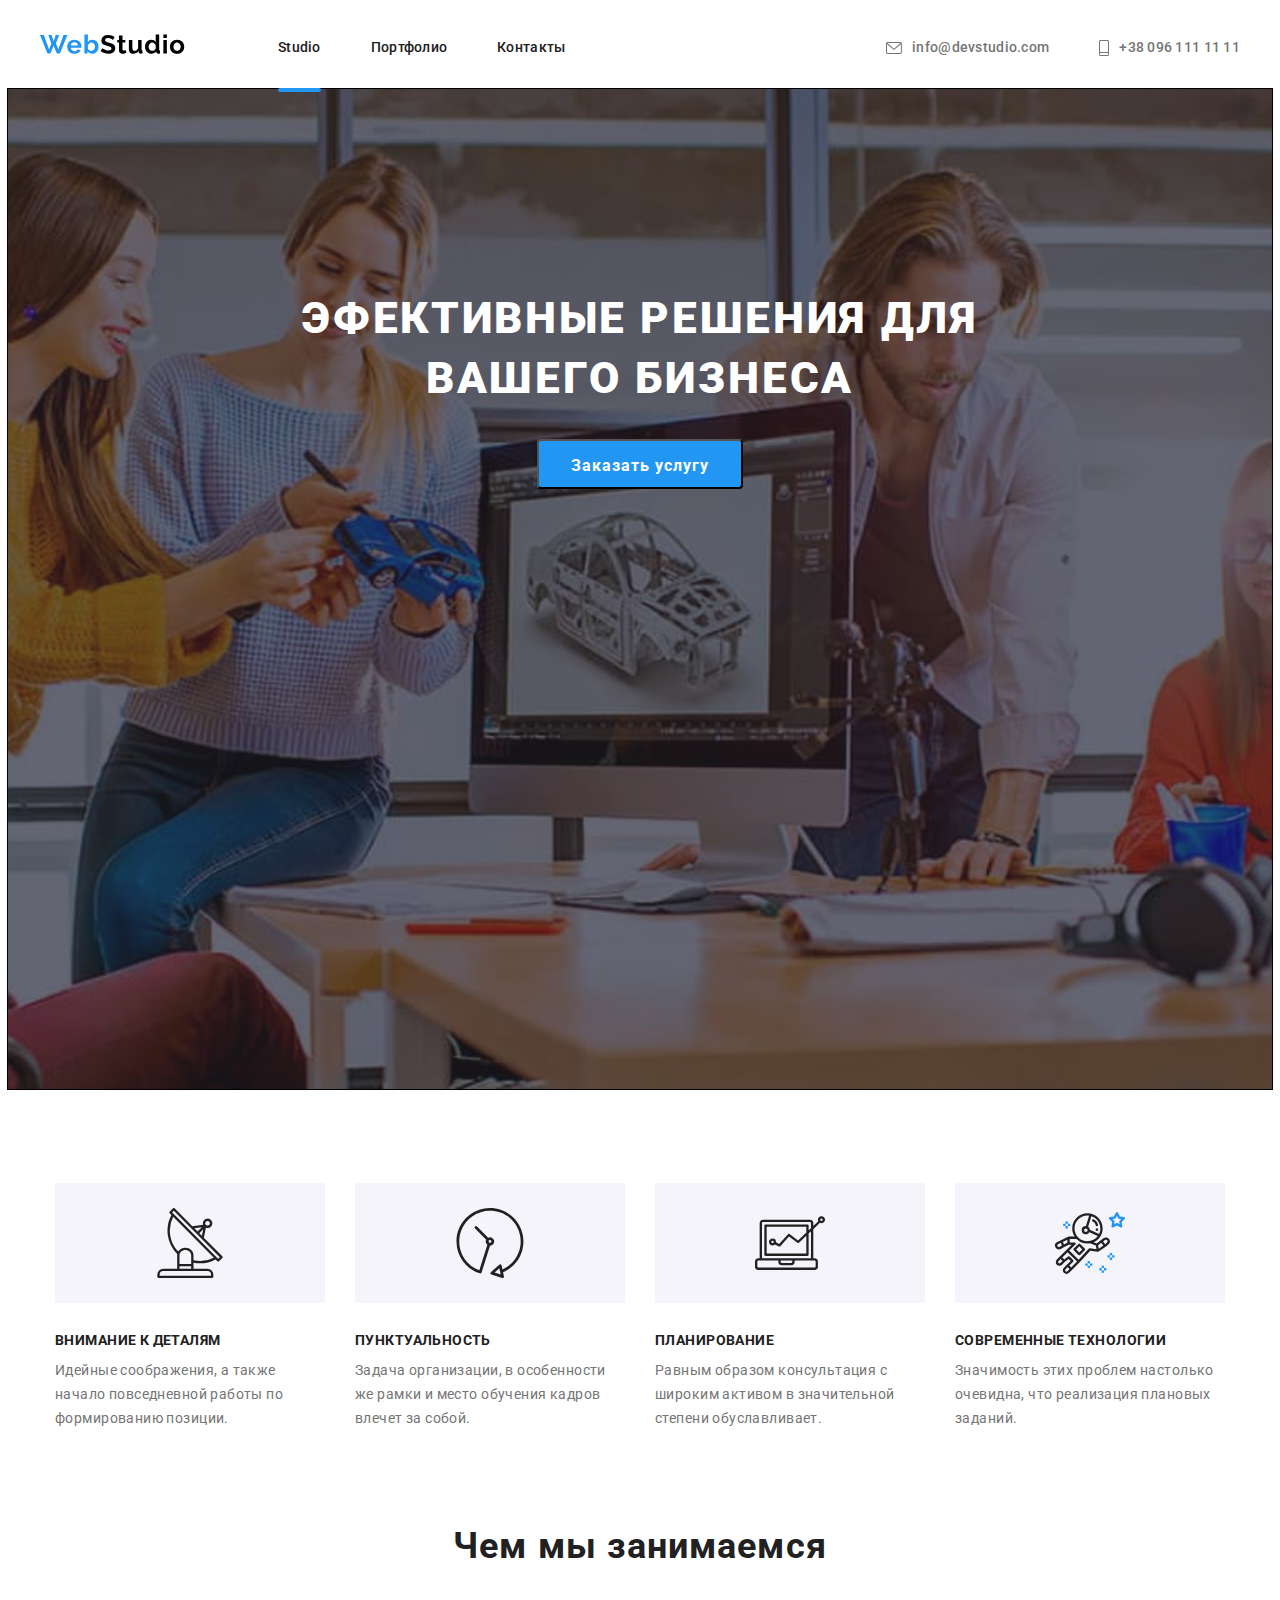
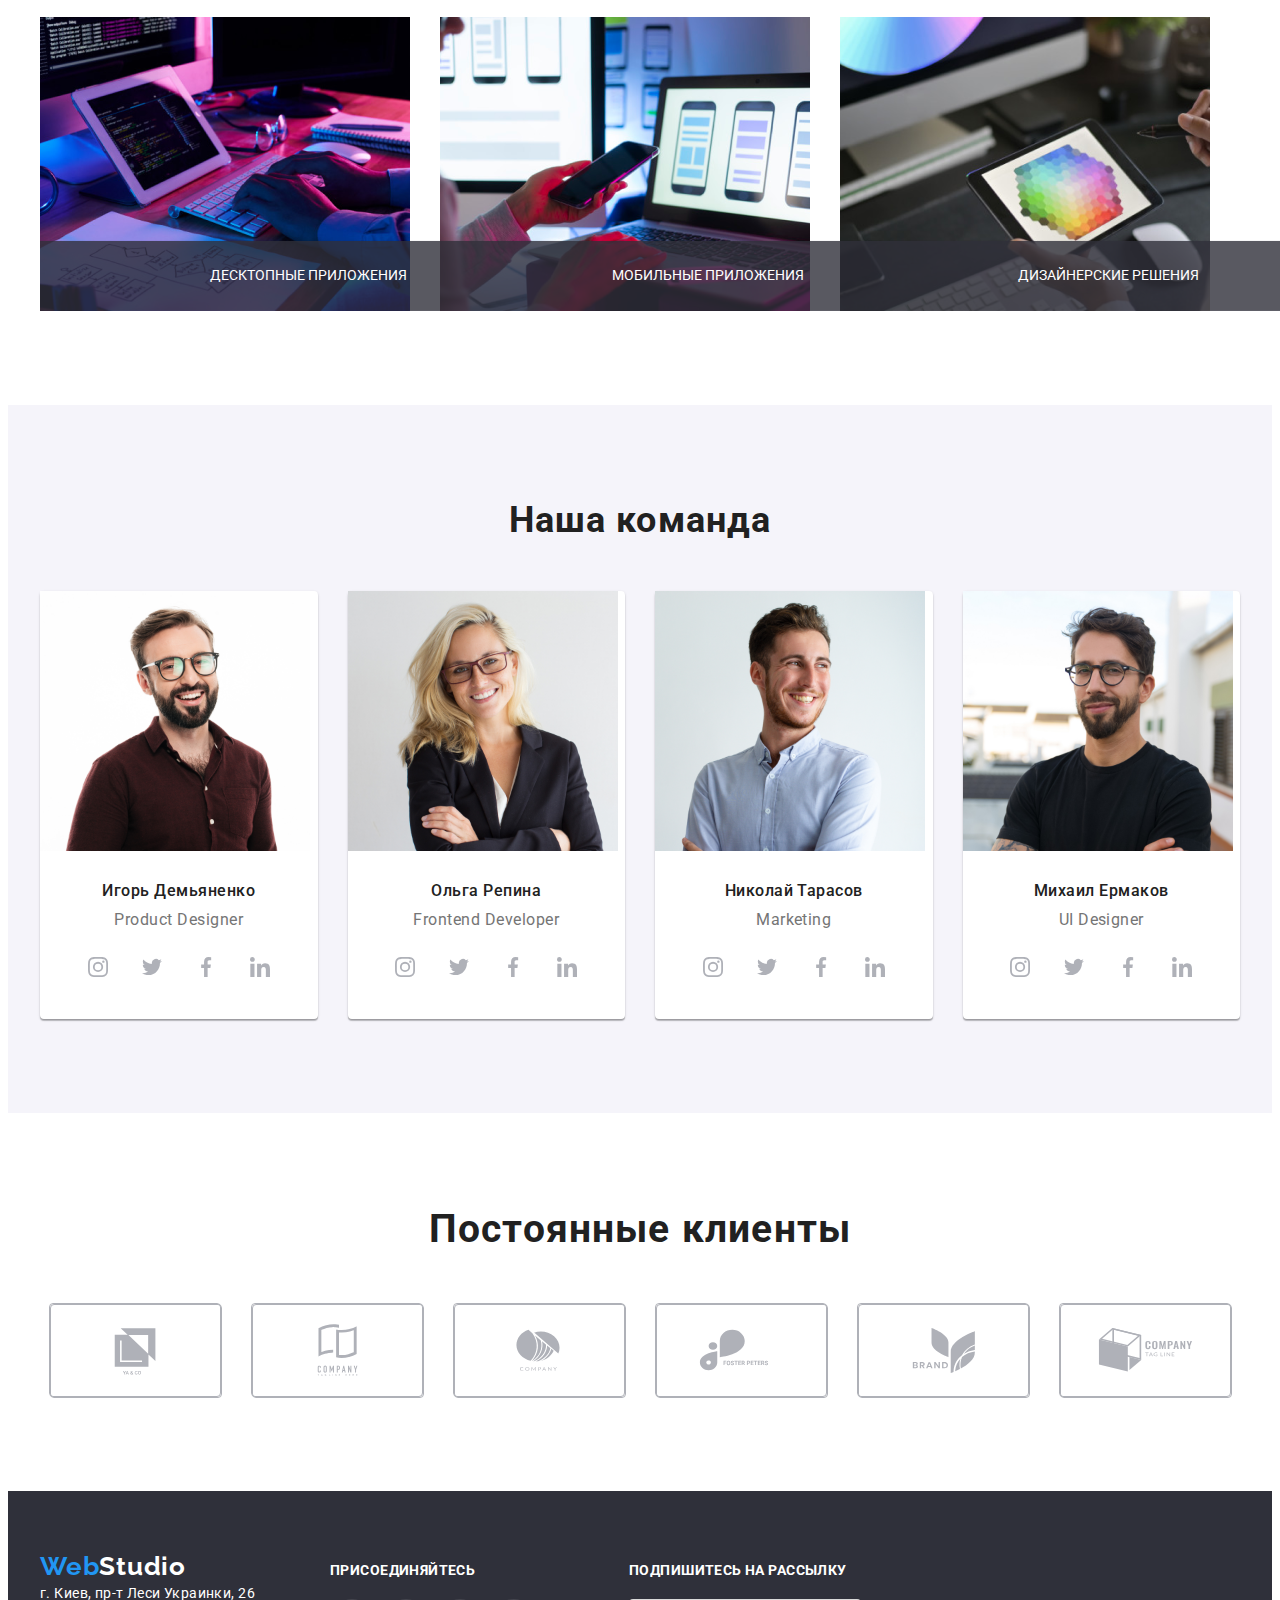
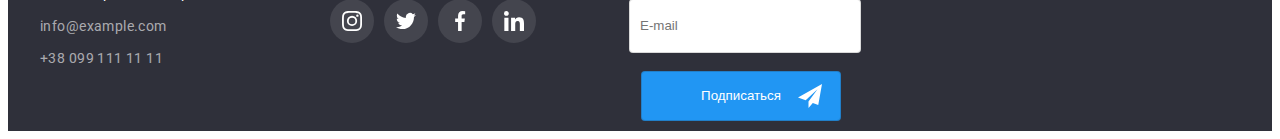
==== commit 4cfd68c5: "flex HW06" ====
--- a/index.html
+++ b/index.html
@@ -362,7 +362,6 @@
         <form class="subscription">
             <div class="field">
             <label class="subscription-label">ПОДПИШИТЕСЬ НА РАССЫЛКУ</label>
-                <span class="subscription-form">
                 <input type="email"
                    class="mail-input"
                    name="user-mail"
@@ -371,14 +370,15 @@
                    id="user-mail"
                 />
             <button type="submit" class="send-btn">
+                <span class="subscription-form">
                 <a href="" class="send-btn-link link">Подписаться
                 <svg class="btn-icon" width="24" height="24">
                     <use href="./images/symbol-defs.svg#icon-icon-send"></use>
                 </svg>
                 </a>
+            </span> 
             </button>
-                </span> 
-            </div> 
+            </div>
         </form>
         </div>
     </footer>
--- a/css/styles.css
+++ b/css/styles.css
@@ -1073,6 +1073,10 @@
     display: block;
 }
 
+.subscription-form{
+    position: relative; 
+}
+
 .mail-input{
     position: absolute;
     width: 100%;
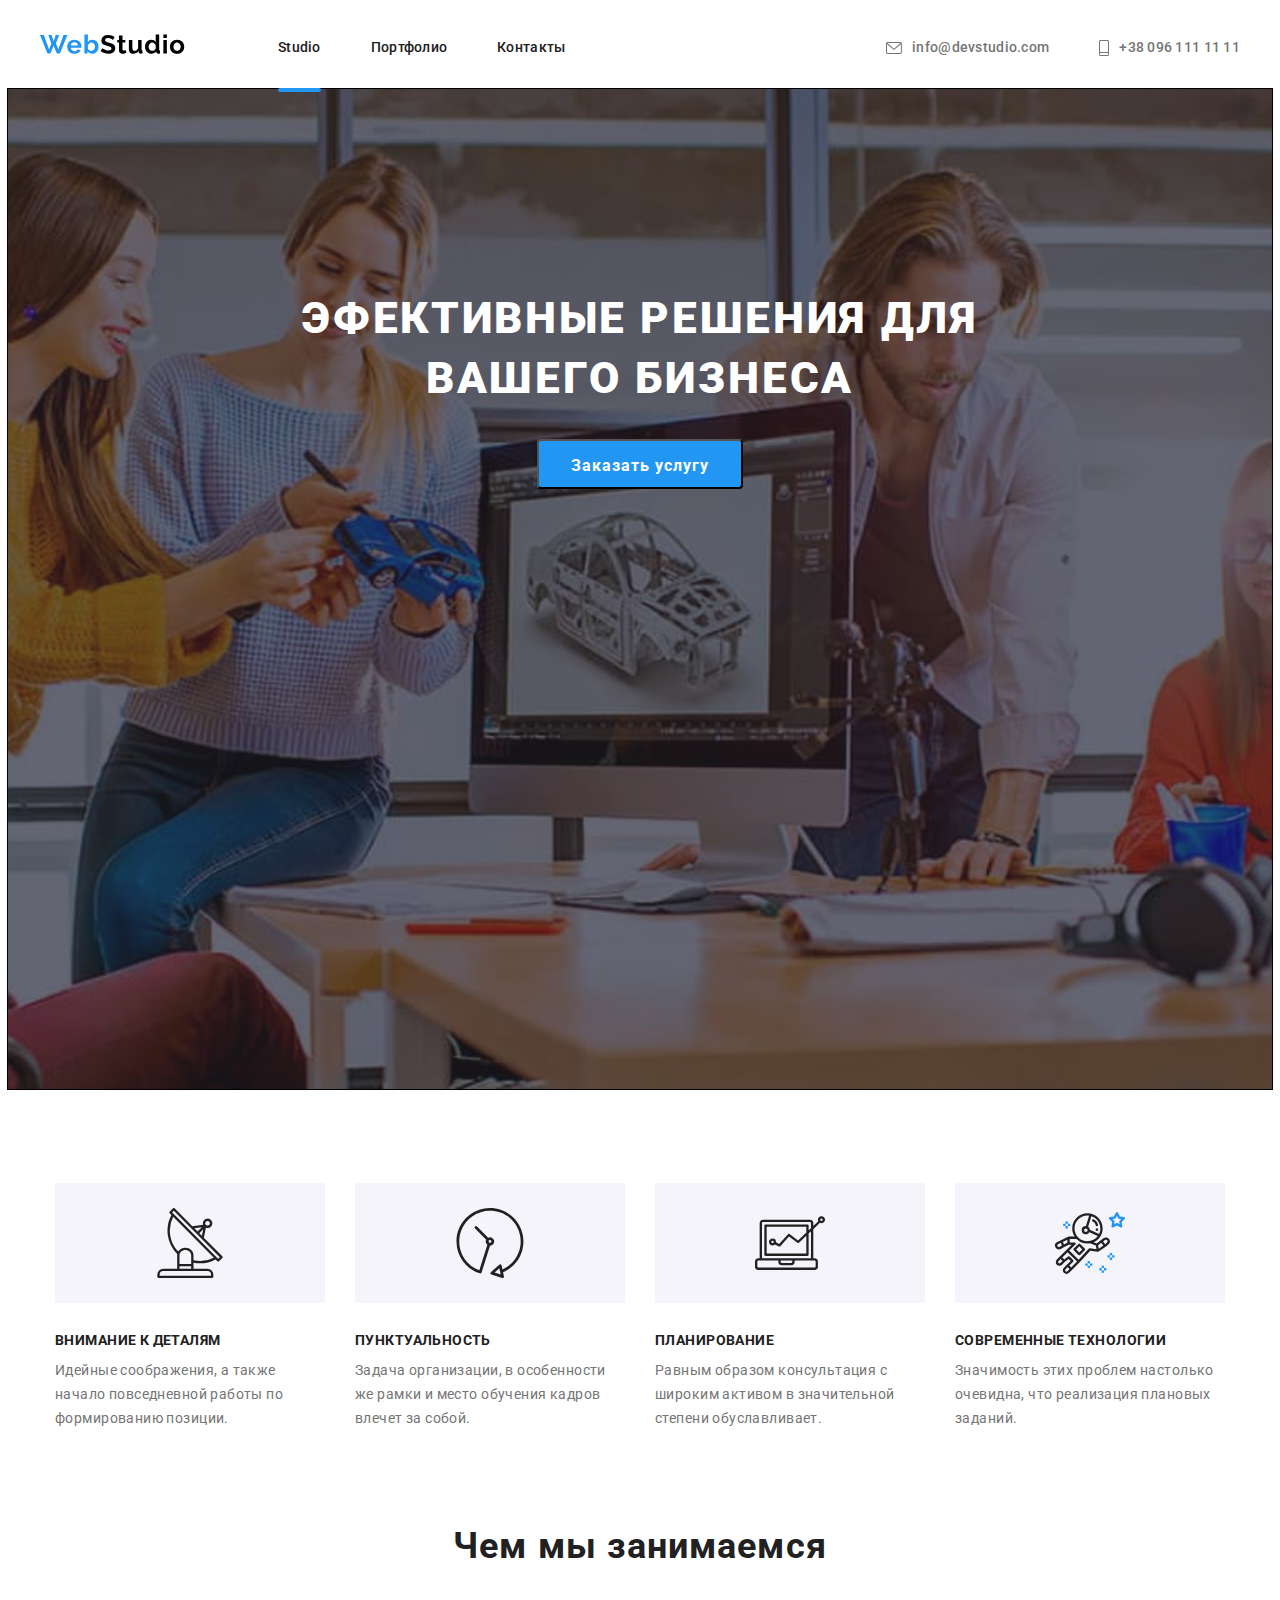
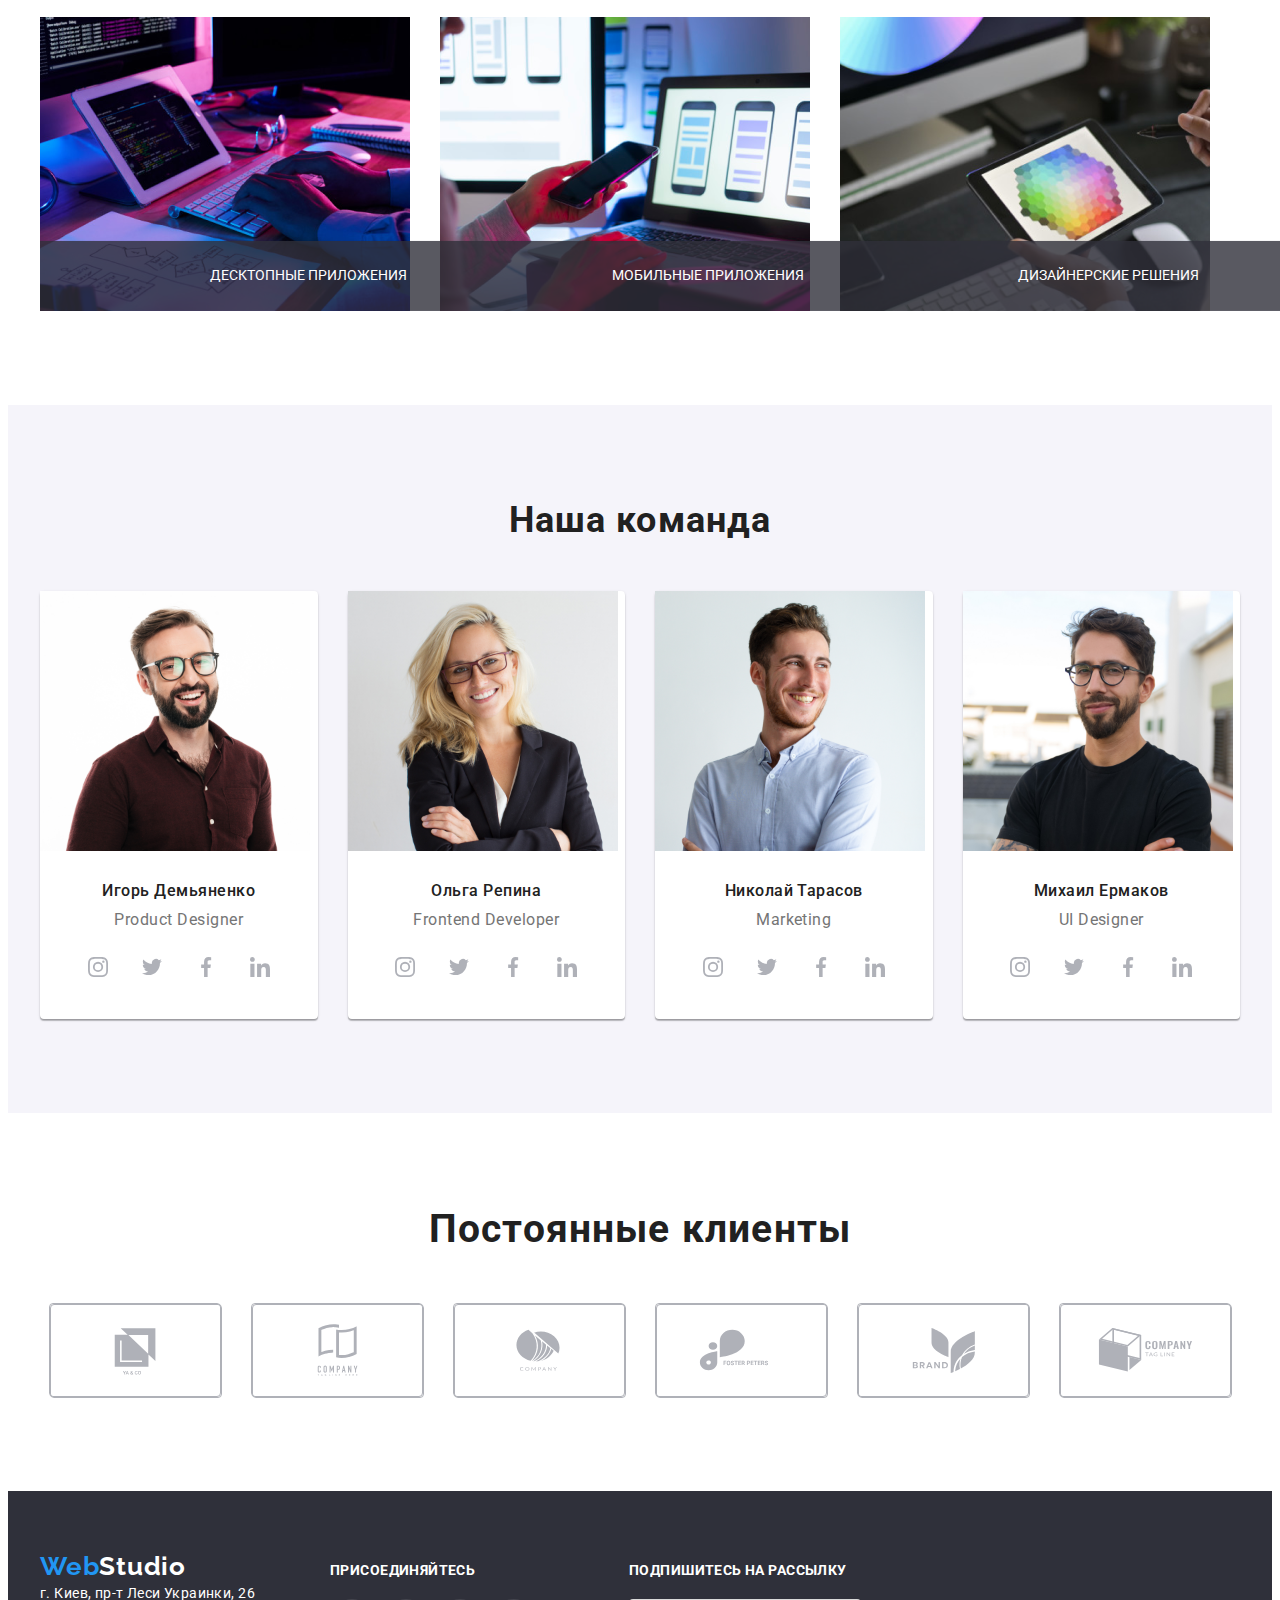
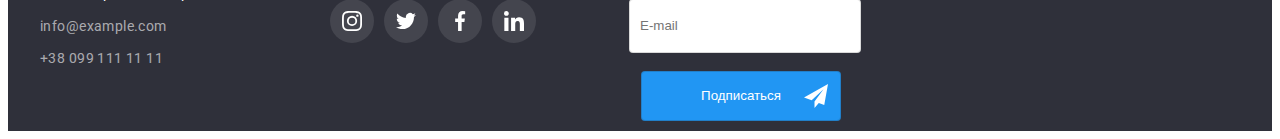
==== commit 868dc3bd: "commit hw06" ====
--- a/index.html
+++ b/index.html
@@ -325,8 +325,8 @@
                 <li class="footer-item"><a class="footer-tel-link link" href="tel:+380991111111">+38 099 111 11 11</a></li>
             </ul>
         </address>
-        </div>
-        <div class="social-networks">
+            </div>
+            <div class="social-networks">
             <p class="footer-title">ПРИСОЕДИНЯЙТЕСЬ</p>
             <ul class="social-networks-list list">
             <li class="social-networks-item">
@@ -357,11 +357,12 @@
                     </svg>
                 </a>
             </li>
-        </ul>
-        </div>
+            </ul>
+            </div>
         <form class="subscription">
             <div class="field">
-            <label class="subscription-label">ПОДПИШИТЕСЬ НА РАССЫЛКУ</label>
+                <label class="subscription-label">ПОДПИШИТЕСЬ НА РАССЫЛКУ</label>
+                <span class="subscription-form">
                 <input type="email"
                    class="mail-input"
                    name="user-mail"
@@ -370,17 +371,16 @@
                    id="user-mail"
                 />
             <button type="submit" class="send-btn">
-                <span class="subscription-form">
                 <a href="" class="send-btn-link link">Подписаться
                 <svg class="btn-icon" width="24" height="24">
                     <use href="./images/symbol-defs.svg#icon-icon-send"></use>
                 </svg>
                 </a>
-            </span> 
             </button>
+                </span> 
             </div>
         </form>
-        </div>
+    </div>
     </footer>
     <div class="backdrop is-hidden" data-modal>
         <div class="modal">
--- a/css/styles.css
+++ b/css/styles.css
@@ -1054,8 +1054,6 @@
 }
 
 .subscription{
-    display: flex;
-    justify-content: space-between;
     margin-left: 93px;
 }
 
@@ -1074,7 +1072,8 @@
 }
 
 .subscription-form{
-    position: relative; 
+    display: flex;
+    justify-content: space-between;
 }
 
 .mail-input{
@@ -1086,7 +1085,6 @@
     padding-left: 10px;
     outline: none;
 }
-
 .send-btn{
     position: absolute;
     top: 108px;
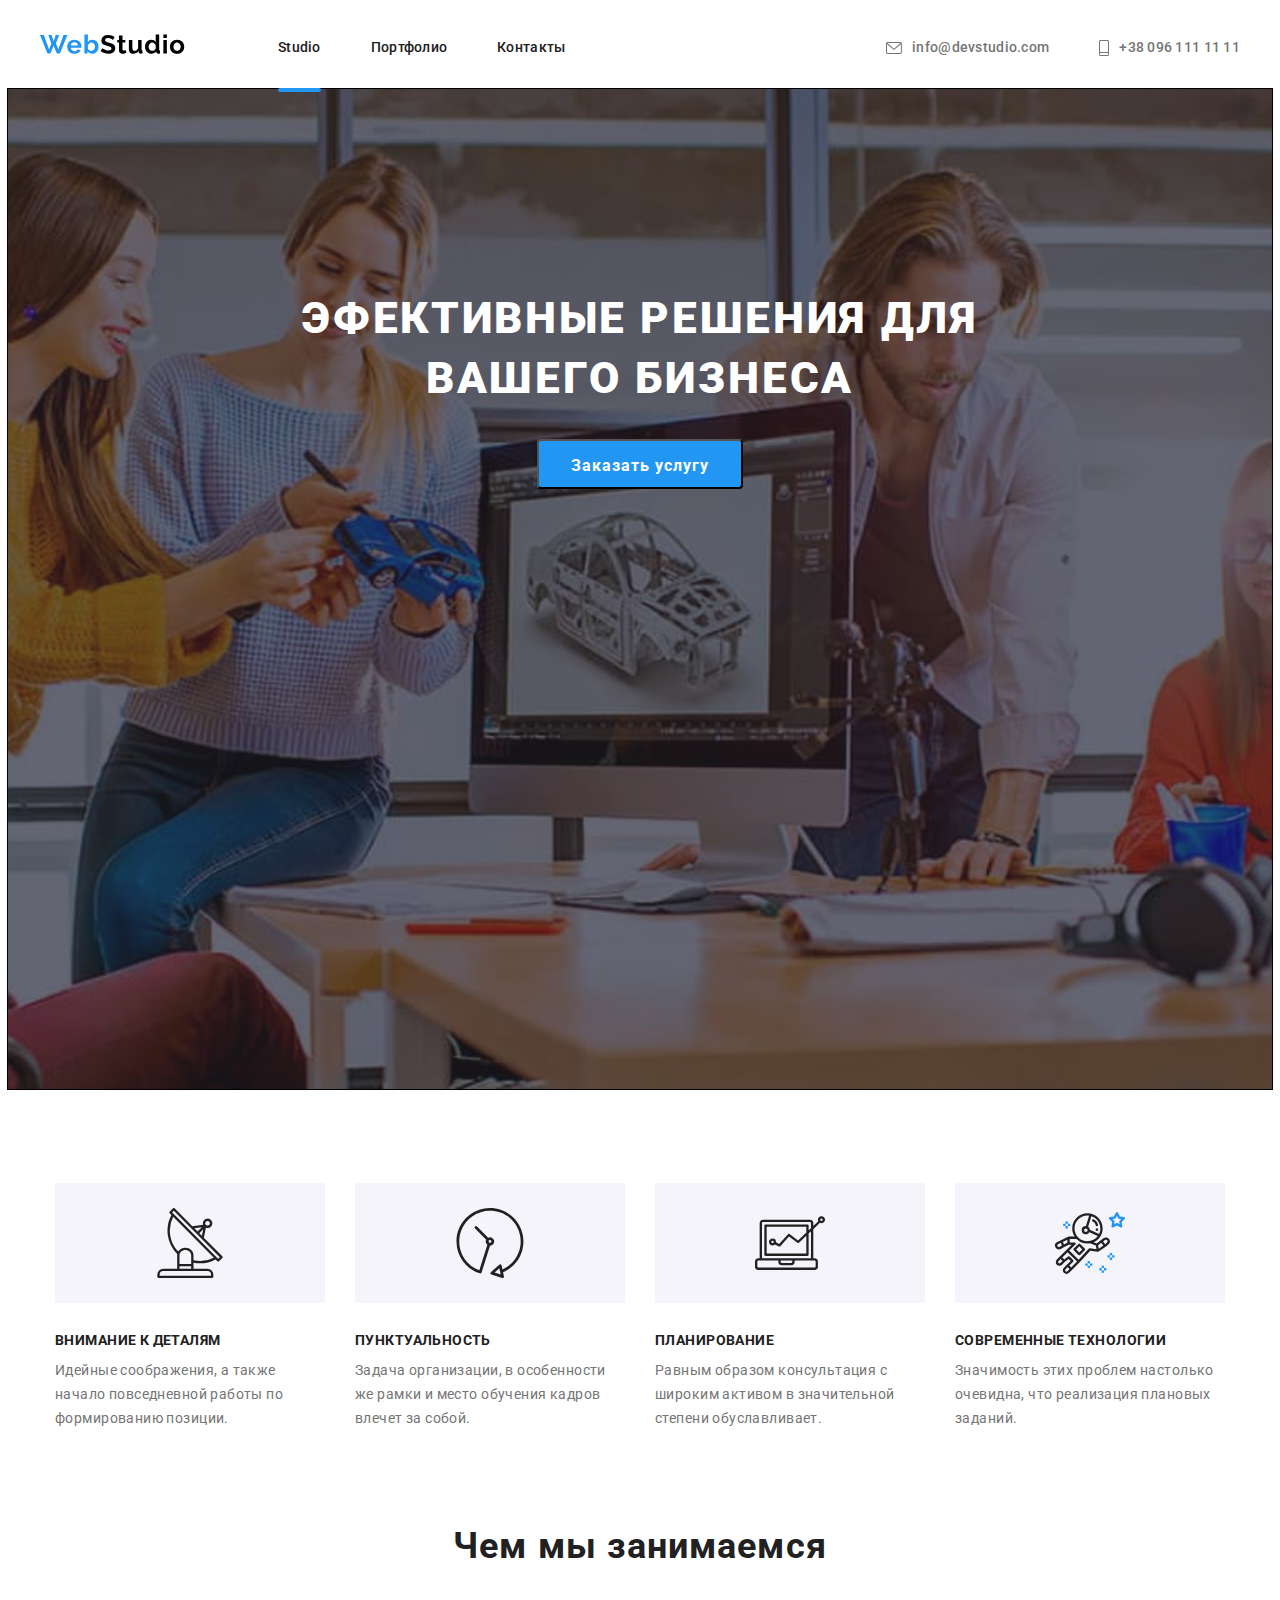
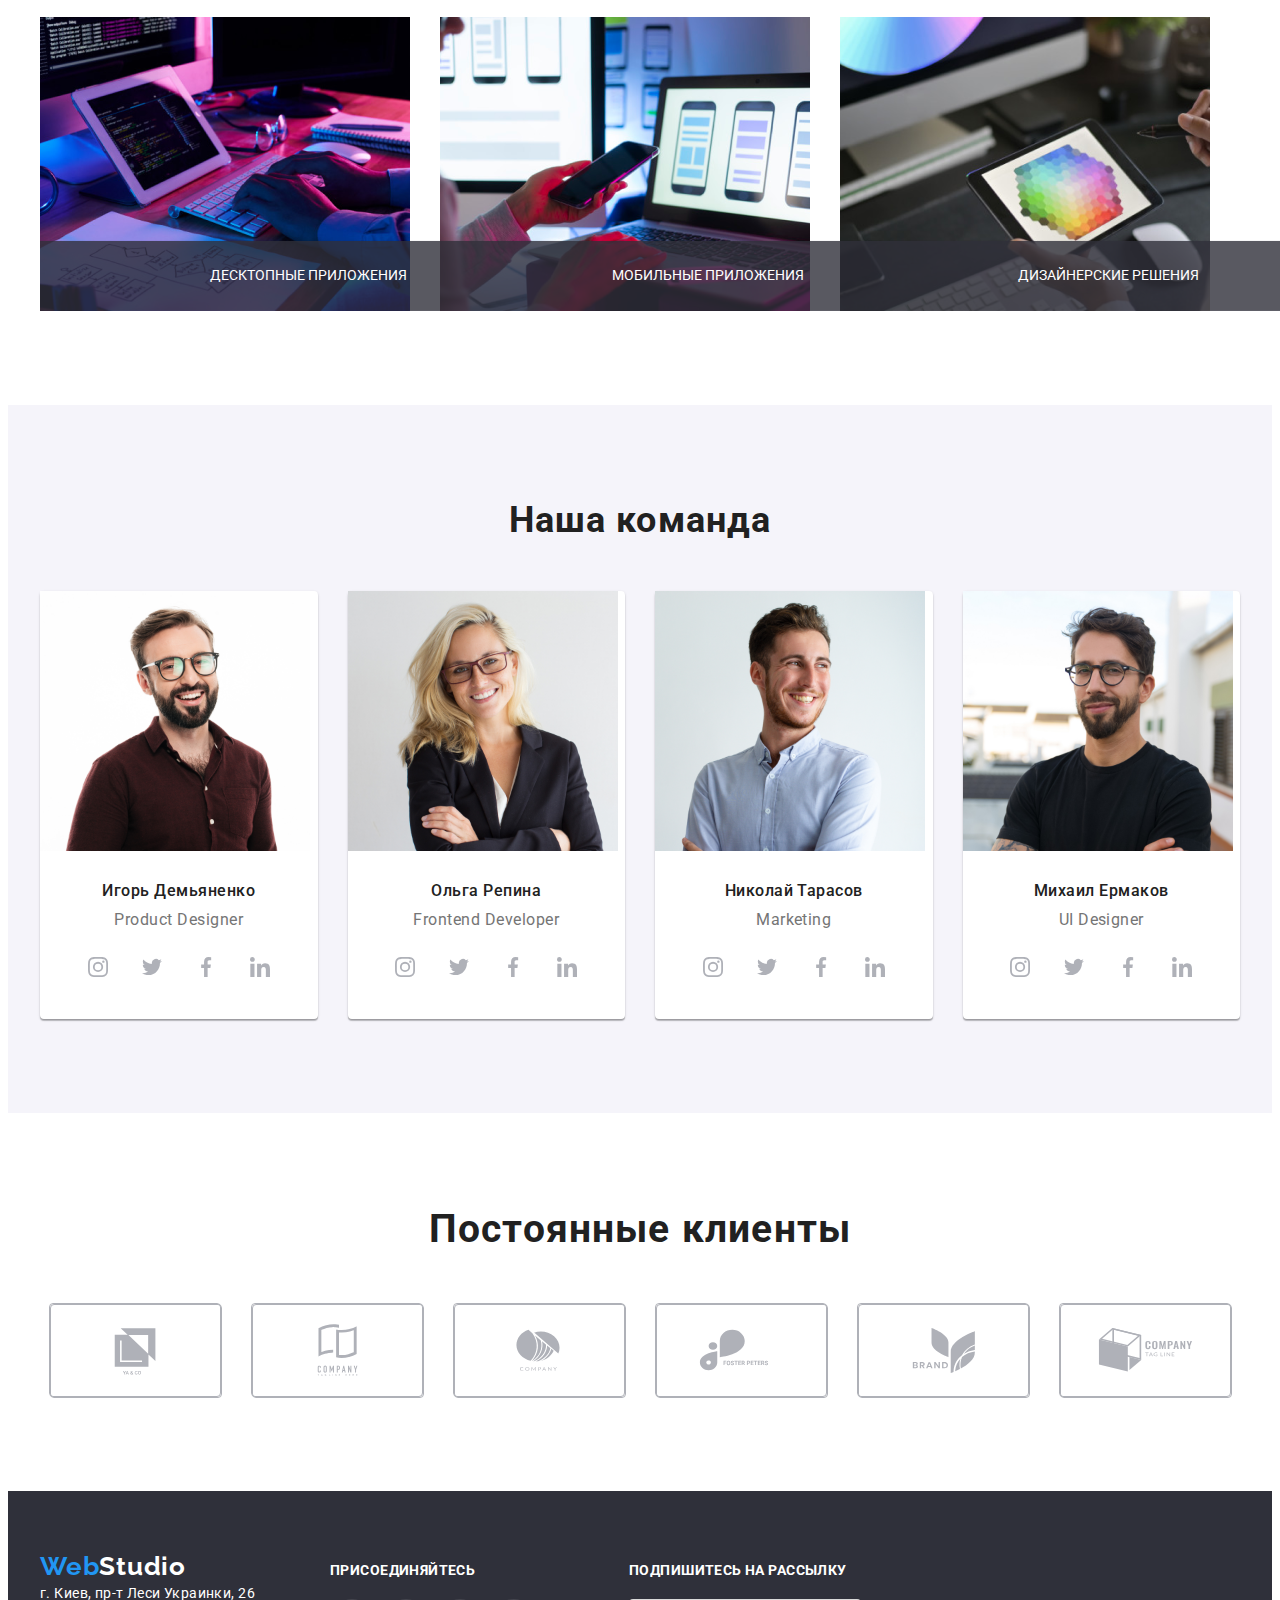
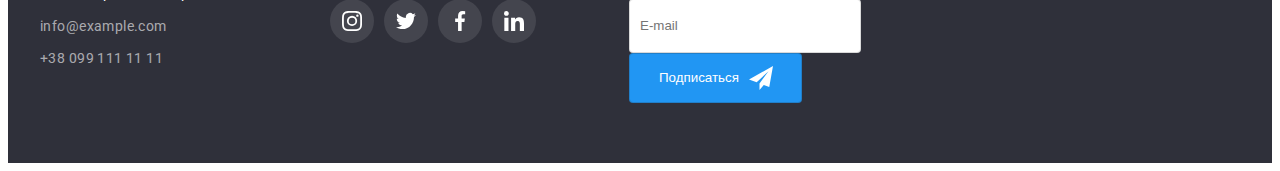
==== commit 110f9e52: "second hw06" ====
--- a/index.html
+++ b/index.html
@@ -316,15 +316,15 @@
     <footer class="footer">
         <div class="container footer-container">
             <div class="logo-address">
-        <a class="footer-logo link" href="/">
-        <span class="ingredient">Web</span>Studio</a>
-        <address class="footer-address list link">
+                <a class="footer-logo link" href="/">
+                <span class="ingredient">Web</span>Studio</a>
+            <address class="footer-address list link">
             <ul class="footer-list list link">
                 <li class="footer-item"><a class="footer-map-link link" href="https://goo.gl/maps/CuazaA1xNUoPJADu5" target="_blank">г. Киев, пр-т Леси Украинки, 26</a></li>
                 <li class="footer-item"><a class="footer-mail-link link" href="mailto:info@example.com">info@example.com</a></li>
                 <li class="footer-item"><a class="footer-tel-link link" href="tel:+380991111111">+38 099 111 11 11</a></li>
             </ul>
-        </address>
+            </address>
             </div>
             <div class="social-networks">
             <p class="footer-title">ПРИСОЕДИНЯЙТЕСЬ</p>
@@ -359,28 +359,27 @@
             </li>
             </ul>
             </div>
-        <form class="subscription">
-            <div class="field">
+            <form class="subscription">
+                <div class="field">
                 <label class="subscription-label">ПОДПИШИТЕСЬ НА РАССЫЛКУ</label>
-                <span class="subscription-form">
-                <input type="email"
-                   class="mail-input"
-                   name="user-mail"
-                   placeholder="E-mail"
-                   required
-                   id="user-mail"
-                />
-            <button type="submit" class="send-btn">
-                <a href="" class="send-btn-link link">Подписаться
-                <svg class="btn-icon" width="24" height="24">
-                    <use href="./images/symbol-defs.svg#icon-icon-send"></use>
-                </svg>
-                </a>
-            </button>
+                    <input type="email"
+                       class="mail-input"
+                       name="user-mail"
+                       placeholder="E-mail"
+                       required
+                       id="user-mail"
+                    />
+                <button type="submit" class="send-btn">
+                    <span class="subscription-form">Подписаться
+                    <svg class="btn-icon" width="24" height="24">
+                        <use href="./images/symbol-defs.svg#icon-icon-send"></use>
+                    </svg>
+                    </a>
                 </span> 
-            </div>
-        </form>
-    </div>
+                </button>
+                </div>
+            </form>
+        </div>
     </footer>
     <div class="backdrop is-hidden" data-modal>
         <div class="modal">
@@ -466,7 +465,7 @@
                       placeholder=" "
                       required
                 /> 
-                <label for="agreement" class="check-text">Соглашаюсь с рассылкой и принимаю Условия договора</label>         
+                <label for="agreement" class="check-text">Соглашаюсь с рассылкой и принимаю <a class="agreement-link link" href="/">Условия договора</a></label>          
             </div>
             <button type="submit" class="online-btn btn" data-modal-open>Отправить</button>
         </form>
--- a/css/styles.css
+++ b/css/styles.css
@@ -285,7 +285,7 @@
     padding: 10px 32px;
     margin: 0 auto;
     border-radius: 4px;
-    transition: color 250ms cubic-bezier(0.4, 0, 0.2, 1);;
+    transition: color 250ms cubic-bezier(0.4, 0, 0.2, 1);
 }
 
 .hero-btn:hover
@@ -932,7 +932,7 @@
     height: 50px;
     min-width: 200px;
     text-align: center;
-    margin-bottom: 30px;
+    margin-bottom: 12px;
 }
 
 .modal-close-btn{
@@ -953,7 +953,7 @@
 }
 
 .modal-field{
-    margin-bottom: 28px;
+    margin-bottom: 12px;
 }
 
 .input-wrap{
@@ -1022,6 +1022,10 @@
     margin-right: 8px;
 }
 
+.agreement-link{
+    color: #2196F3;
+}
+
 .modal-check:checked + .check-text::before{
     background-color: var(--accent-color);
     background-image: url(../images/icons/Check.svg);
@@ -1044,8 +1048,24 @@
 }
 
 .online-btn{
+    font-family: inherit;
+    font-weight: 700;
+    font-size: 16px;
+    line-height: 1.88;
+    letter-spacing: 0.06em;
+    height: 50px;
+    max-width: 200px;
+    border-radius: 4px;
+    transition: color 250ms cubic-bezier(0.4, 0, 0.2, 1);
     color: #FFFFFF;
     background: #2196F3;
+    padding-top: 10px;
+    padding-left: 55px;
+    padding-bottom: 10px;
+    padding-right: 55px; 
+    margin-left: auto;
+    margin-right: auto ;
+
 }
 
 .online-btn:hover
@@ -1054,11 +1074,13 @@
 }
 
 .subscription{
+    display: flex;
+    justify-content: space-between;
     margin-left: 93px;
 }
 
 .field{
-    position: relative;    
+    margin-right: 215px; 
 }
 
 .subscription-label{
@@ -1071,31 +1093,37 @@
     display: block;
 }
 
-.subscription-form{
-    display: flex;
-    justify-content: space-between;
-}
-
 .mail-input{
-    position: absolute;
+    height: 50px;
     width: 100%;
-    height: 50px;
+    margin-right: 12px;
     border: 1px solid rgba(0, 0, 0, 0.15);
     border-radius: 4px;
     padding-left: 10px;
     outline: none;
 }
+
 .send-btn{
-    position: absolute;
-    top: 108px;
-    left: 12px;
-    background-color:transparent;
-    width: 200px;
     height: 50px;
+    display: flex;
+    align-items: center;
+    justify-content: center;
     color: #FFFFFF;
     background:#2196F3;
     border: 1px solid rgba(33, 33, 33, 0.2);
     border-radius: 4px;
+    padding-top: 10px;
+    padding-left: 29px;
+    padding-bottom: 10px;
+    padding-right: 62px;
+    position: relative;
+}
+
+.subscription-form{
+    height: 50px;
+    display: flex;
+    justify-content: space-between;
+    align-items: center;
 }
 
 .send-btn:hover .btn-icon:hover,
@@ -1103,17 +1131,11 @@
     color:#188CE8
 }
 
-.send-btn-link{
-    display: flex;
-    align-items: center;
-    justify-content: center;
-    color: #FFFFFF;
-    }
-
 .btn-icon{
     position: absolute;
-    right: 12px;
+    right:28px;
     top:50%;
+    transform: translateY(-50%);
     color: #FFFFFF;
     transform: translateY(-50%);
 }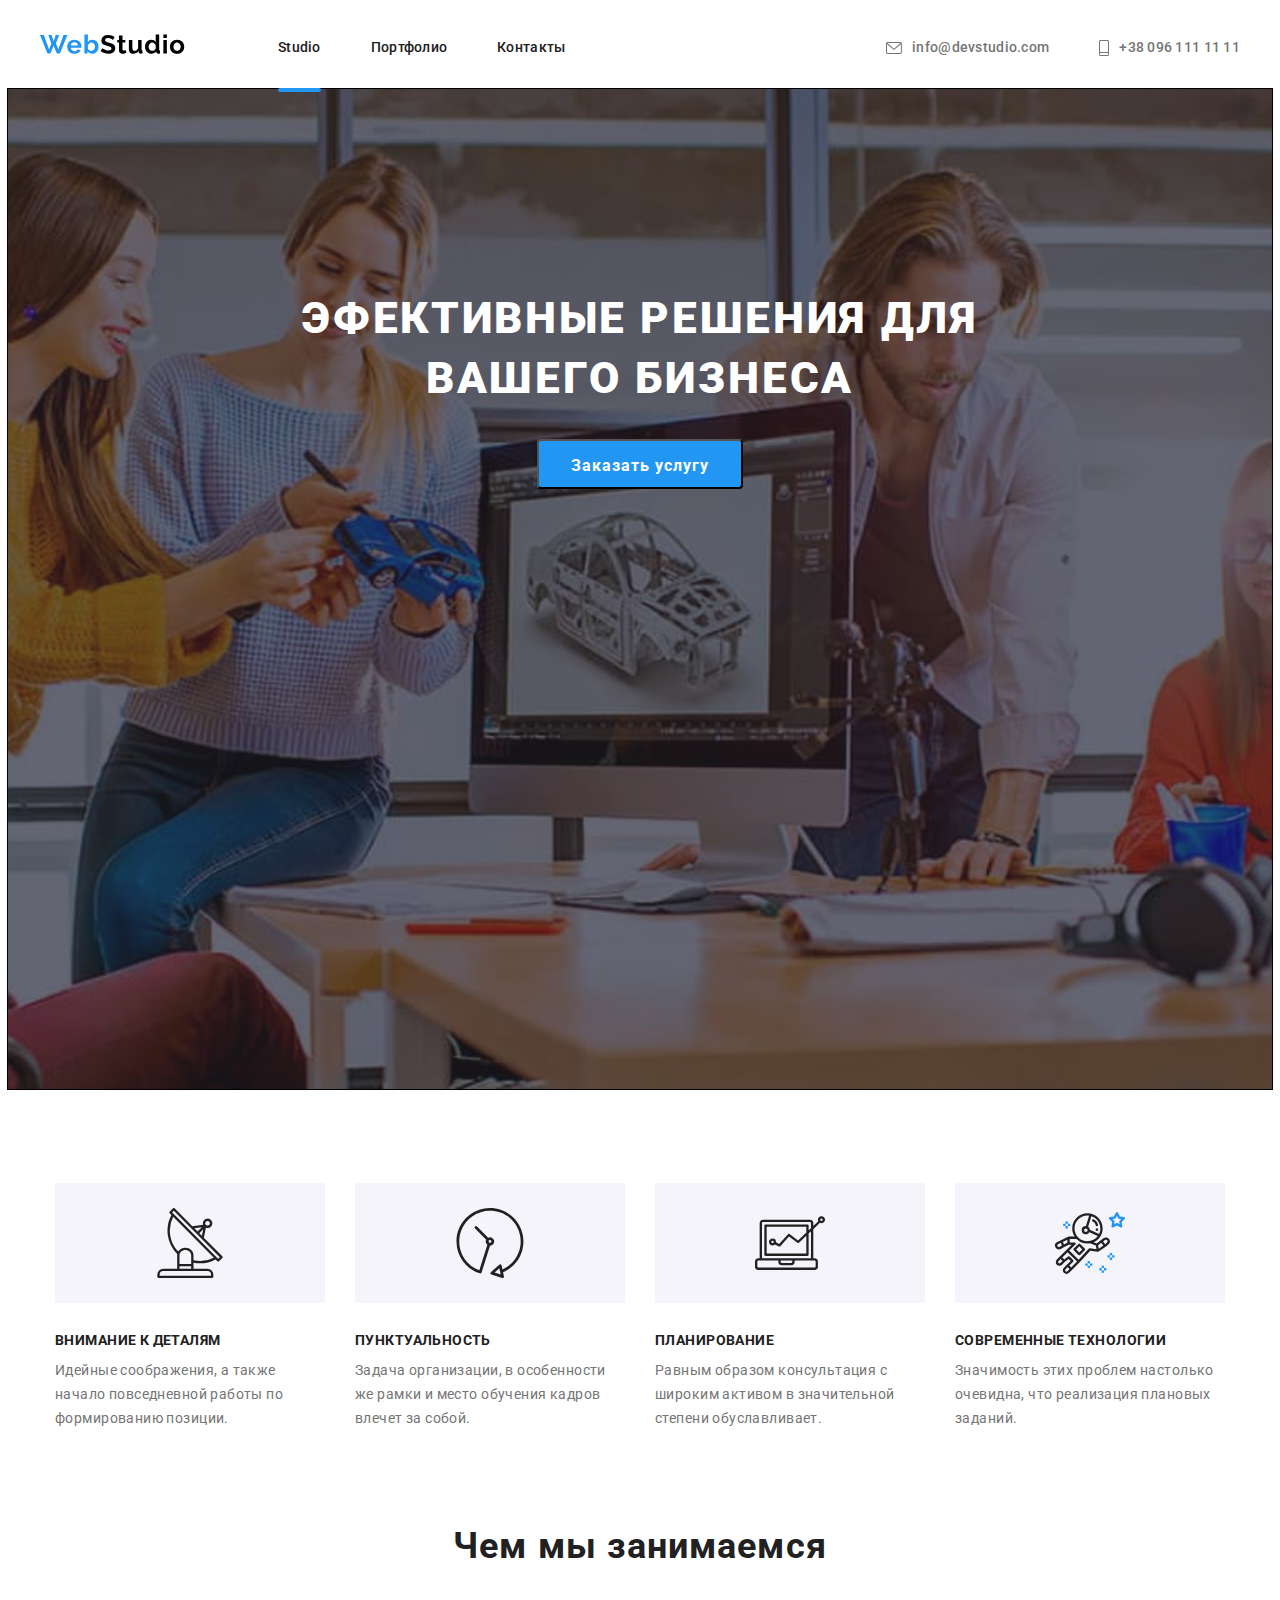
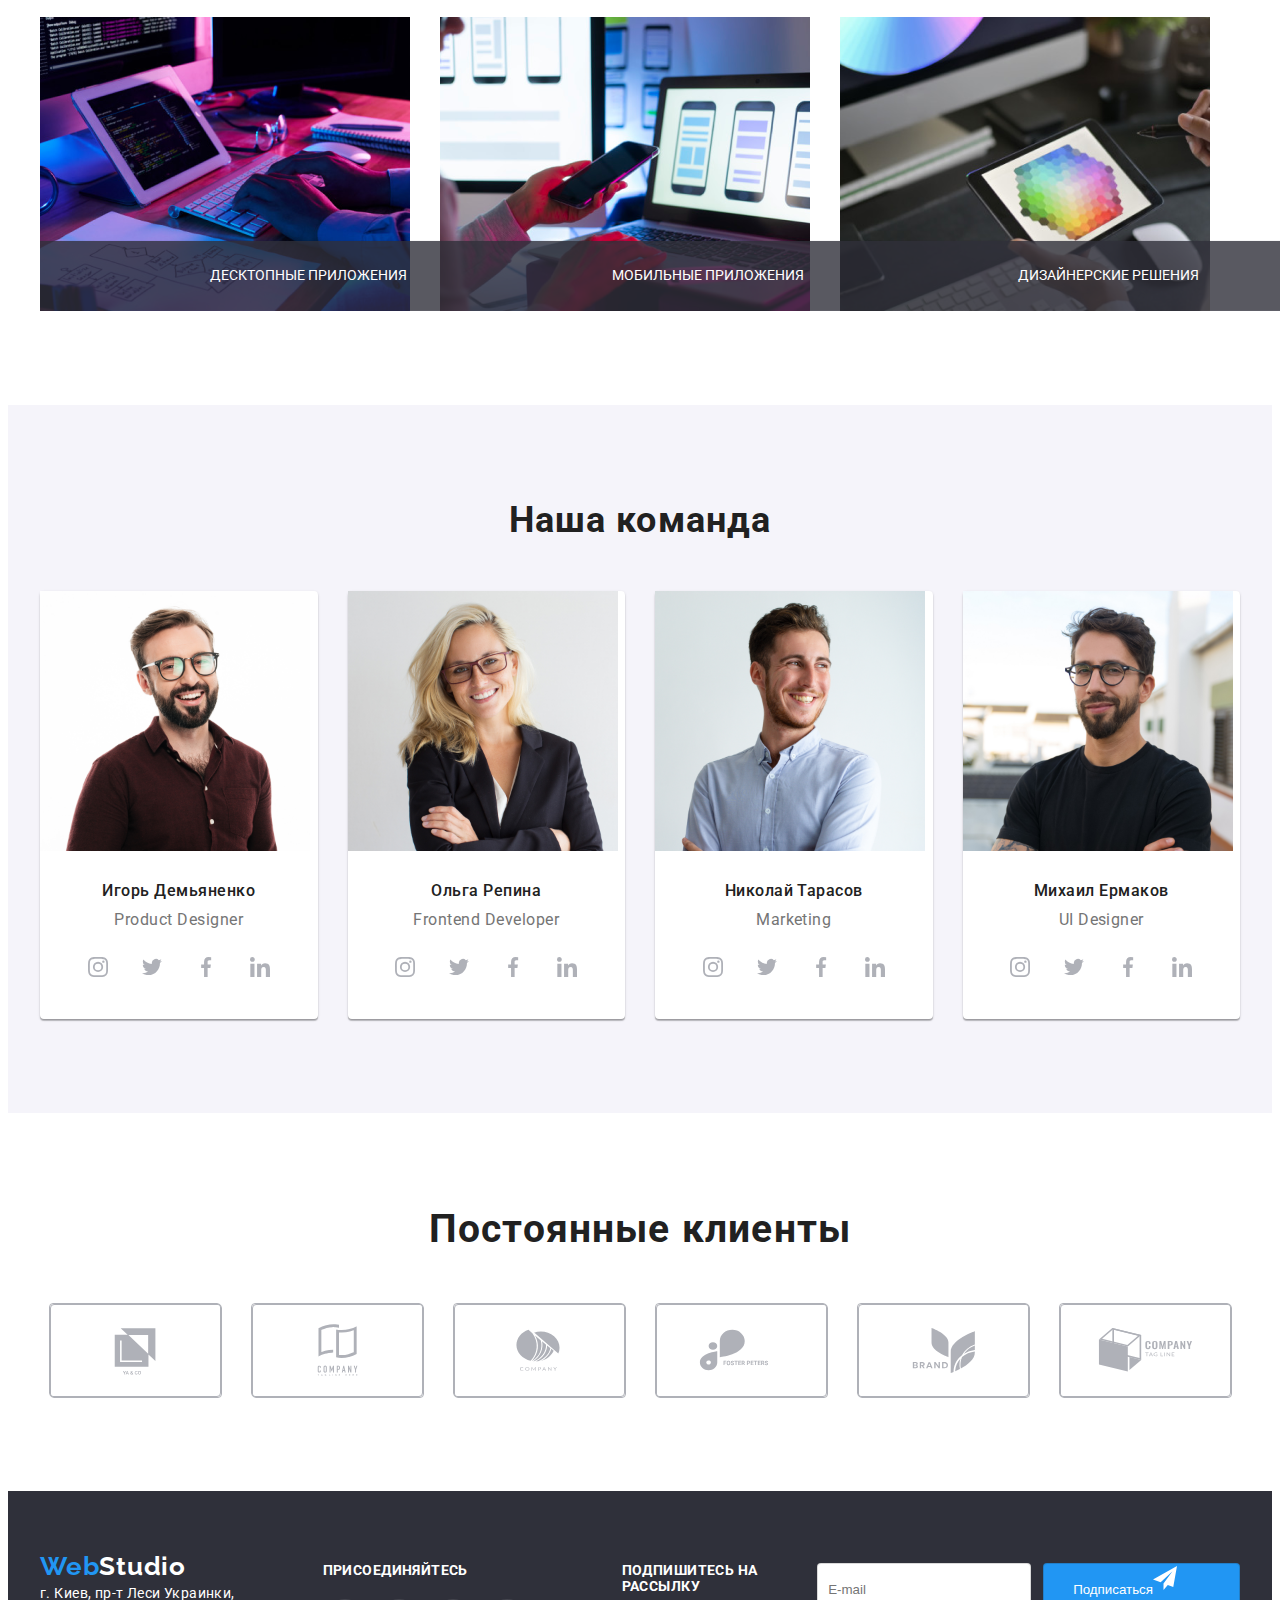
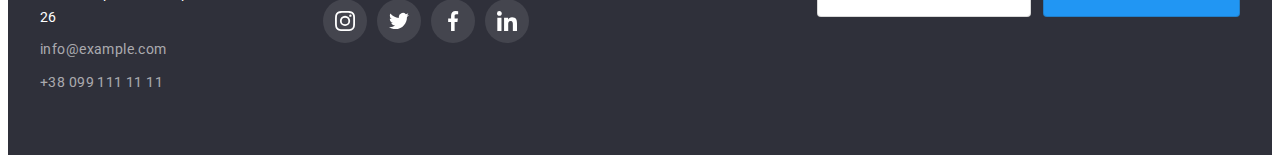
==== commit aa3827f9: "form icon hw06" ====
--- a/index.html
+++ b/index.html
@@ -360,8 +360,8 @@
             </ul>
             </div>
             <form class="subscription">
+                <label class="subscription-label">ПОДПИШИТЕСЬ НА РАССЫЛКУ</label>
                 <div class="field">
-                <label class="subscription-label">ПОДПИШИТЕСЬ НА РАССЫЛКУ</label>
                     <input type="email"
                        class="mail-input"
                        name="user-mail"
@@ -369,13 +369,11 @@
                        required
                        id="user-mail"
                     />
-                <button type="submit" class="send-btn">
-                    <span class="subscription-form">Подписаться
+                <button type="submit" class="send-btn">Подписаться
                     <svg class="btn-icon" width="24" height="24">
                         <use href="./images/symbol-defs.svg#icon-icon-send"></use>
                     </svg>
                     </a>
-                </span> 
                 </button>
                 </div>
             </form>
--- a/css/styles.css
+++ b/css/styles.css
@@ -1055,6 +1055,7 @@
     letter-spacing: 0.06em;
     height: 50px;
     max-width: 200px;
+    border: 4px;
     border-radius: 4px;
     transition: color 250ms cubic-bezier(0.4, 0, 0.2, 1);
     color: #FFFFFF;
@@ -1080,7 +1081,8 @@
 }
 
 .field{
-    margin-right: 215px; 
+    display: flex; 
+    justify-content: center;
 }
 
 .subscription-label{
@@ -1095,7 +1097,7 @@
 
 .mail-input{
     height: 50px;
-    width: 100%;
+    width: 200px;
     margin-right: 12px;
     border: 1px solid rgba(0, 0, 0, 0.15);
     border-radius: 4px;
@@ -1104,7 +1106,6 @@
 }
 
 .send-btn{
-    height: 50px;
     display: flex;
     align-items: center;
     justify-content: center;
@@ -1116,14 +1117,6 @@
     padding-left: 29px;
     padding-bottom: 10px;
     padding-right: 62px;
-    position: relative;
-}
-
-.subscription-form{
-    height: 50px;
-    display: flex;
-    justify-content: space-between;
-    align-items: center;
 }
 
 .send-btn:hover .btn-icon:hover,
@@ -1132,10 +1125,6 @@
 }
 
 .btn-icon{
-    position: absolute;
-    right:28px;
-    top:50%;
     transform: translateY(-50%);
     color: #FFFFFF;
-    transform: translateY(-50%);
 }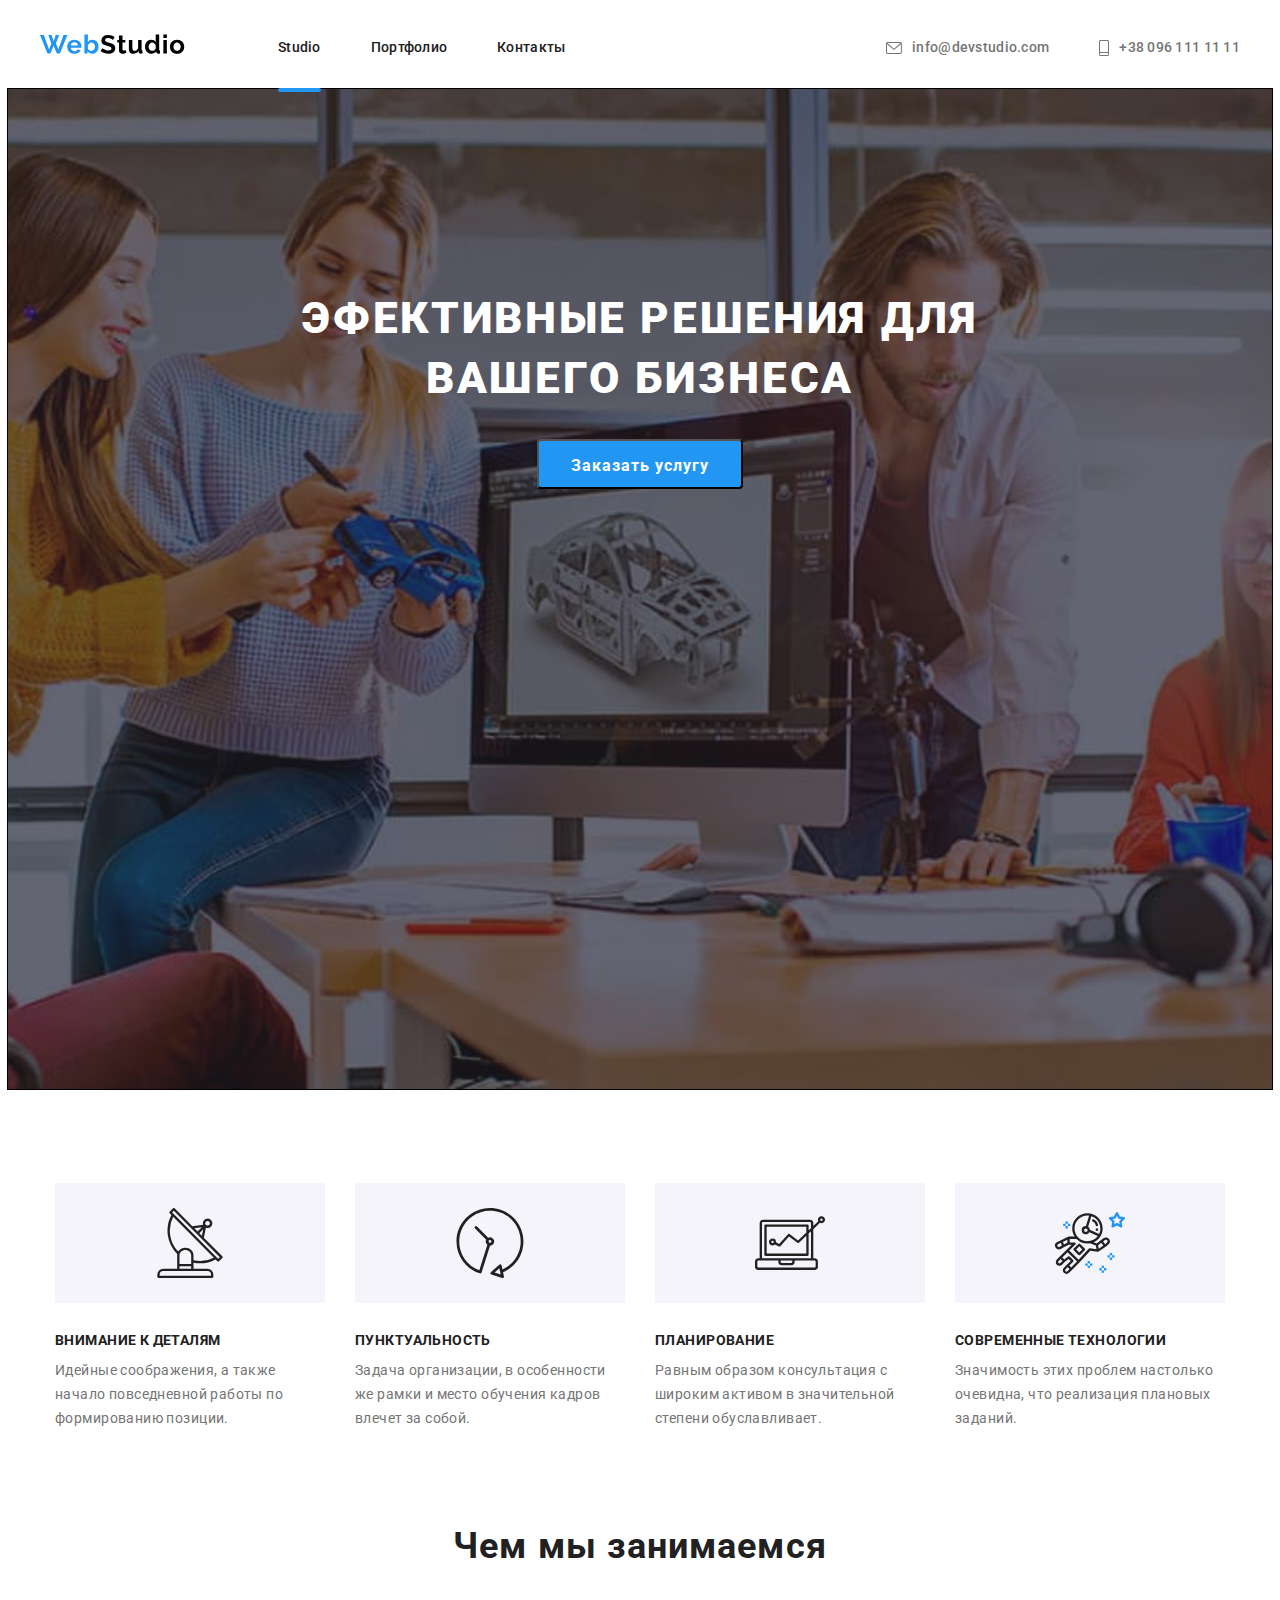
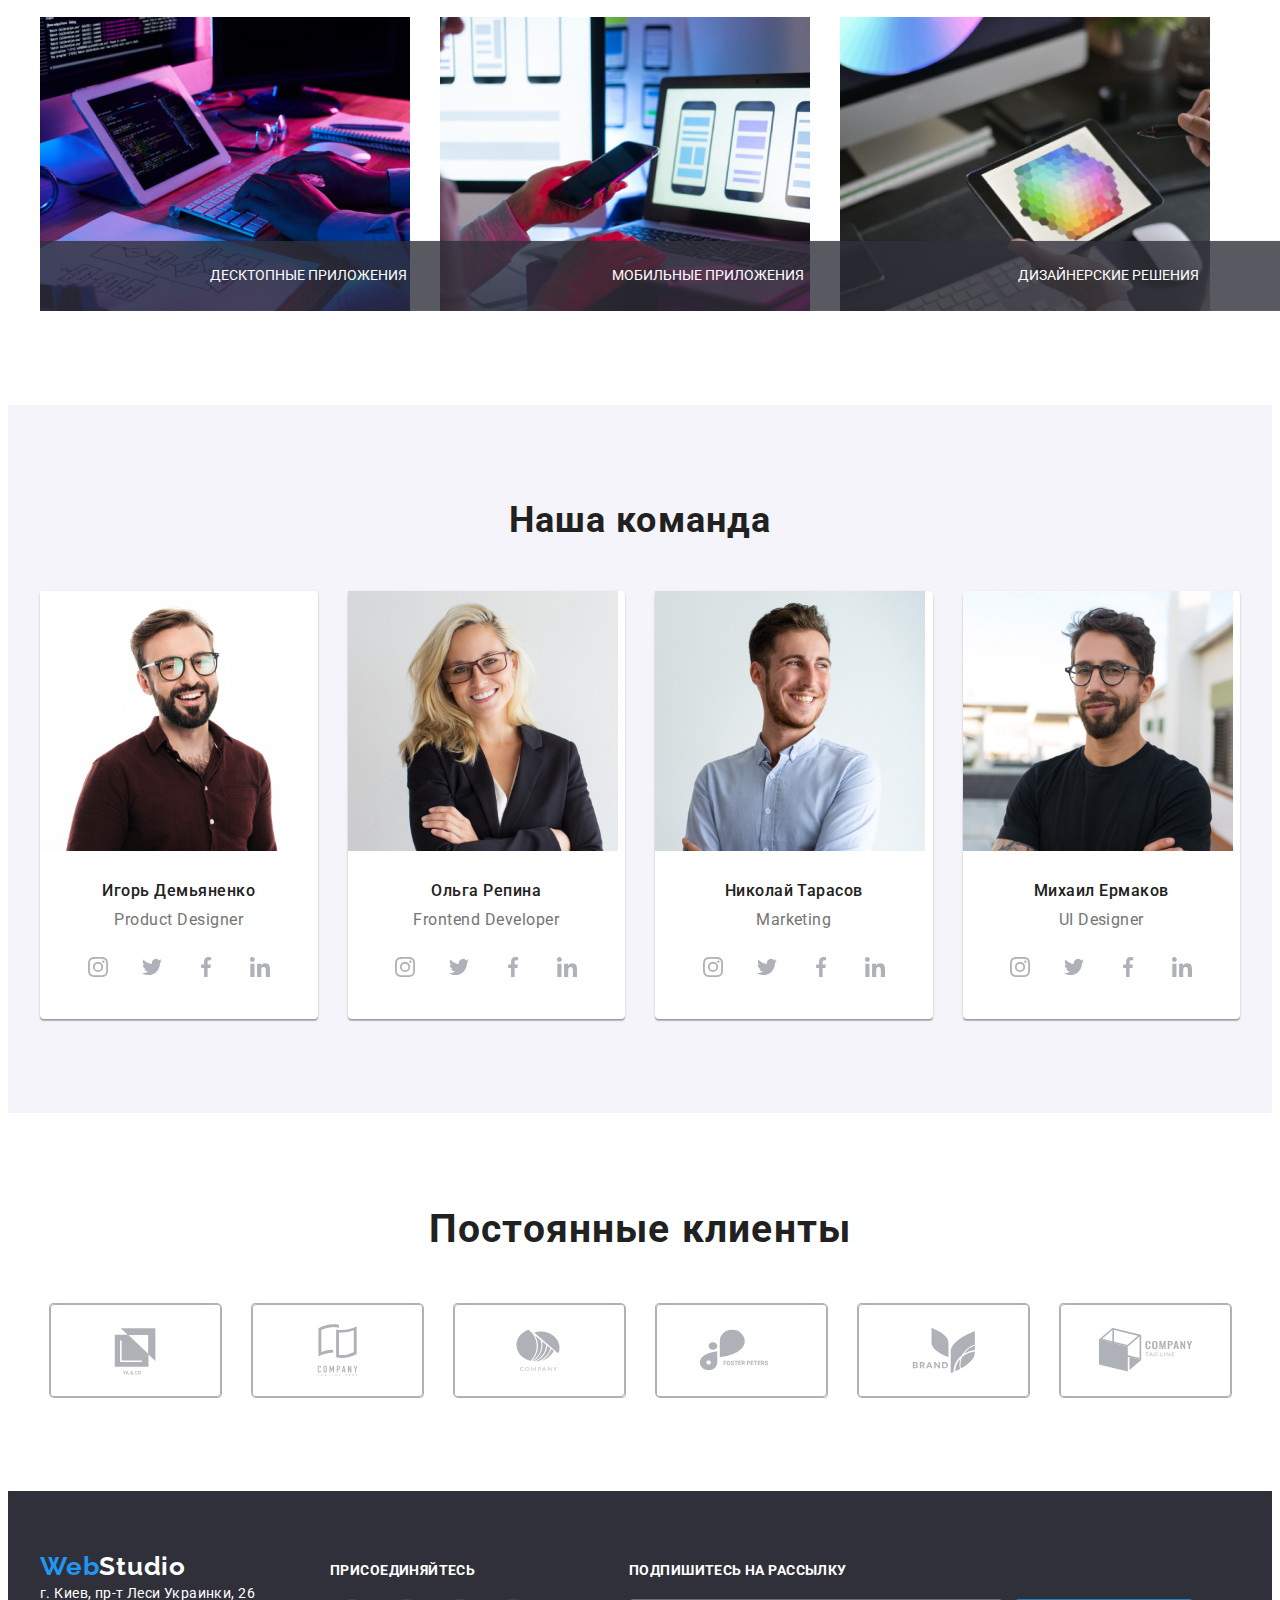
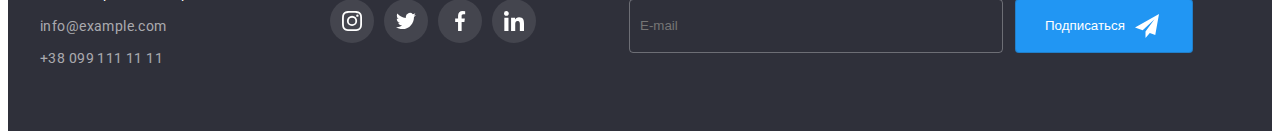
==== commit 8a026723: "flex hw06" ====
--- a/index.html
+++ b/index.html
@@ -382,7 +382,6 @@
     <div class="backdrop is-hidden" data-modal>
         <div class="modal">
             <button type="button" class="modal-close-btn" data-modal-close>
-                <a href="" class="button-close-link link">
                     <svg class="button-close-icon" width="30" height="30">
                         <use href="./images/symbol-defs.svg#icon-close-black-18dp"></use>
                     </svg>
--- a/css/styles.css
+++ b/css/styles.css
@@ -927,9 +927,8 @@
     font-weight: 700;
     font-size: 20px;
     line-height: 1.15;
-    letter-spacing: 0.06em;
+    letter-spacing: 0.03em;
     color: black;
-    height: 50px;
     min-width: 200px;
     text-align: center;
     margin-bottom: 12px;
@@ -937,6 +936,9 @@
 
 .modal-close-btn{
     position: absolute;
+    display: flex;
+    align-items: center;
+    justify-content: center;
     top: 10px;
     right: 10px;
     background-color:transparent;
@@ -946,12 +948,6 @@
     border-radius: 50%;
 }
 
-.button-close-link{
-display: flex;
-align-items: center;
-justify-content: center;
-}
-
 .modal-field{
     margin-bottom: 12px;
 }
@@ -972,7 +968,7 @@
     height: 40px;
     border: 1px solid rgba(33, 33, 33, 0.2);
     border-radius: 4px;
-    padding-left: 10px;
+    padding-left: 30px;
     outline: none;
 }
   
@@ -1004,6 +1000,7 @@
     border-radius: 4px;
     resize: none;
     font-size: 12px;
+    padding-left: 10px;
     color: #757575 50%;
 }
 
@@ -1075,8 +1072,6 @@
 }
 
 .subscription{
-    display: flex;
-    justify-content: space-between;
     margin-left: 93px;
 }
 
@@ -1097,12 +1092,13 @@
 
 .mail-input{
     height: 50px;
-    width: 200px;
+    width: 360px;
     margin-right: 12px;
-    border: 1px solid rgba(0, 0, 0, 0.15);
+    border: 1px solid rgba(255, 255, 255, 0.3);
     border-radius: 4px;
     padding-left: 10px;
     outline: none;
+    background: transparent;
 }
 
 .send-btn{
@@ -1116,7 +1112,7 @@
     padding-top: 10px;
     padding-left: 29px;
     padding-bottom: 10px;
-    padding-right: 62px;
+    padding-right: 33px;
 }
 
 .send-btn:hover .btn-icon:hover,
@@ -1125,6 +1121,6 @@
 }
 
 .btn-icon{
-    transform: translateY(-50%);
-    color: #FFFFFF;
+    color: #FFFFFF;
+    margin-left: 10px;
 }